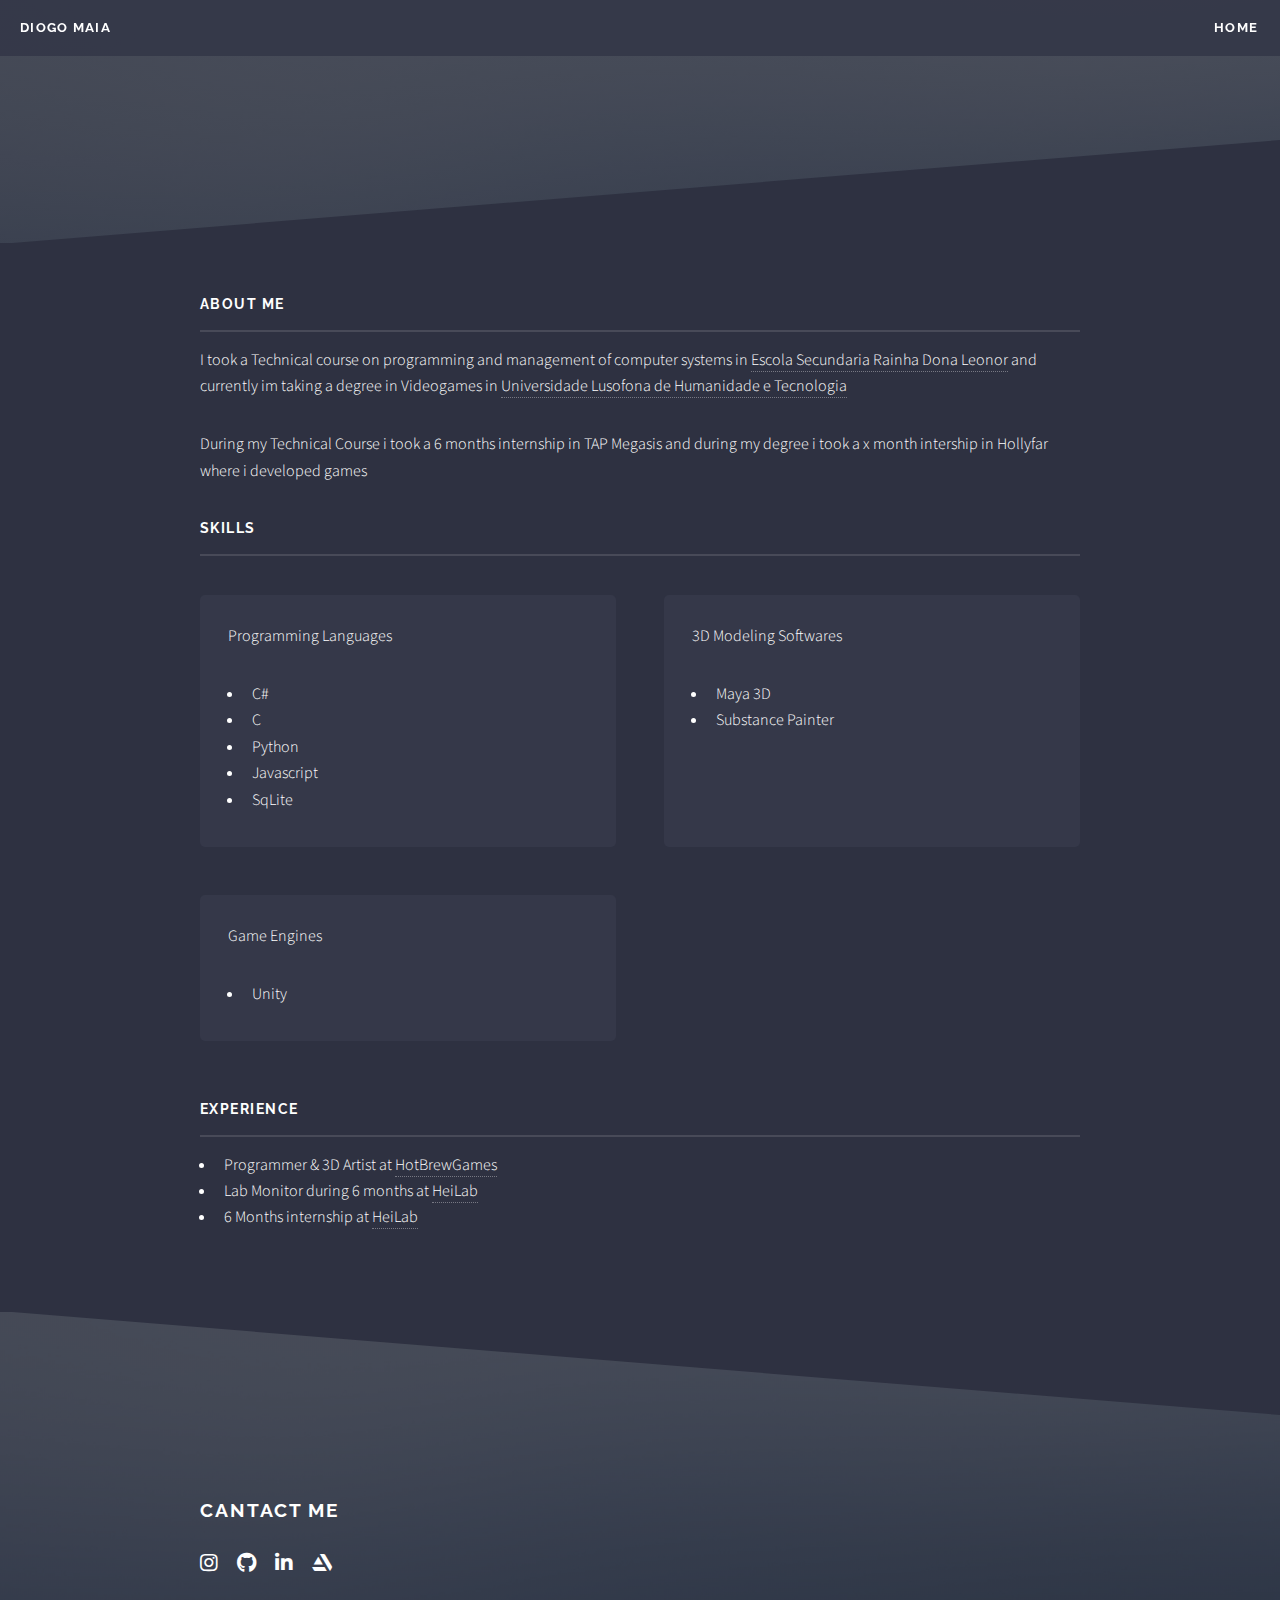
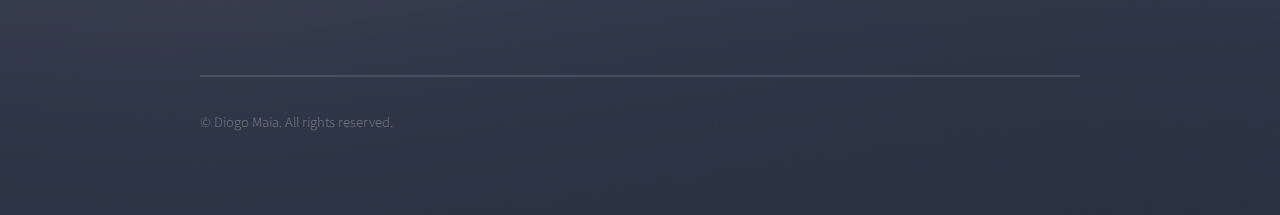
==== aboutMe.html @ 5b84e7fe "Updated" ====
<!DOCTYPE HTML>
<!--
	Solid State by HTML5 UP
	html5up.net | @ajlkn
	Free for personal and commercial use under the CCA 3.0 license (html5up.net/license)
-->
<html>
	<head>
		<title>About Me</title>
		<meta charset="utf-8" />
		<meta name="viewport" content="width=device-width, initial-scale=1, user-scalable=no" />
		<link rel="stylesheet" href="assets/css/main.css" />
		<noscript><link rel="stylesheet" href="assets/css/noscript.css" /></noscript>
	</head>
	<body class="is-preload">

		<!-- Page Wrapper -->
			<div id="page-wrapper">

				<!-- Header -->
					<header id="header">
						<h1><a href="index.html">Diogo Maia</a></h1>
						<nav>
							<a href="index.html">Home</a>
						</nav>
					</header>

				<!-- Wrapper -->
					<section id="wrapper">
						<header>
							<div class="inner">
							</div>
						</header>

						<!-- Content -->
							<div class="wrapper">
								<div class="inner">

									<h3 class="major">About Me</h3>
									<p>I took a Technical course on programming and management of computer systems in
										<a href="https://nsite.aerdl.eu/">Escola Secundaria Rainha Dona Leonor</a> and currently im taking a 
									degree in Videogames in <a href="https://www.ulusofona.pt/">Universidade Lusofona de Humanidade e Tecnologia</a></p>

									<p>During my Technical Course i took a 6 months internship in TAP Megasis and during my degree 
										i took a x month intership in Hollyfar where i developed games </p>

									<h3 class="major">Skills</h3>
									<section class="features">
										<article>
											<p>Programming Languages</p>
											<ul>
												<li>C#</li>
												<li>C</li>
												<li>Python</li>
												<li>Javascript</li>
												<li>SqLite</li>
											</ul>
										</article>
										<article>
											<p>3D Modeling Softwares</p>
											<ul>
												<li>Maya 3D</li>
												<li>Substance Painter</li>
											</ul>											
										</article>
										<article>
											<p>Game Engines</p>
											<ul>
												<li>Unity</li>
											</ul>											
										</article>
									</section>
									
									<h3 class="major">Experience</h3>
									<section class="features">
										<ul>
											<li>Programmer & 3D Artist at <a href="https://hotbrewgames.github.io/">HotBrewGames</a></li>
											<li>Lab Monitor during 6 months at <a href="http://hei-lab.ulusofona.pt//">HeiLab</a></li>
											<li>6 Months internship at <a href="https://www.itjobs.pt/empresa/megasis-s-a">HeiLab</a></li>
										</ul>
									</section>
									

								</div>
							</div>

					</section>

				<!-- Footer -->
				<section id="footer">
					<div class="inner">
						<h2>Cantact Me </h2>
						<ul class="icons">										
							<li><a href="https://www.instagram.com/idk_maia/" class="icon brands alt fa-instagram"><span class="label">Instagram</span></a></li>
							<li><a href="https://github.com/Diogo-Maia" class="icon brands alt fa-github"><span class="label">GitHub</span></a></li>
							<li><a href="https://www.linkedin.com/in/diogo-maia-63551a196/" class="icon brands alt fa-linkedin-in"><span class="label">LinkedIn</span></a></li>
							<li><a href="https://diogomaia.artstation.com/" class="icon brands alt fa-artstation"><span class="label">Artstation</span></a></li>
						</ul>
						<ul class="copyright">
							<li>&copy; Diogo Maia. All rights reserved.</li>
						</ul>
					</div>
				</section>

			</div>

		<!-- Scripts -->
			<script src="assets/js/jquery.min.js"></script>
			<script src="assets/js/jquery.scrollex.min.js"></script>
			<script src="assets/js/browser.min.js"></script>
			<script src="assets/js/breakpoints.min.js"></script>
			<script src="assets/js/util.js"></script>
			<script src="assets/js/main.js"></script>

	</body>
</html>
---- assets/css/main.css ----
@import url(fontawesome-all.min.css);
@import url("https://fonts.googleapis.com/css?family=Raleway:200,700|Source+Sans+Pro:300,600,300italic,600italic");

/*
	Solid State by HTML5 UP
	html5up.net | @ajlkn
	Free for personal and commercial use under the CCA 3.0 license (html5up.net/license)
*/

html, body, div, span, applet, object,
iframe, h1, h2, h3, h4, h5, h6, p, blockquote,
pre, a, abbr, acronym, address, big, cite,
code, del, dfn, em, img, ins, kbd, q, s, samp,
small, strike, strong, sub, sup, tt, var, b,
u, i, center, dl, dt, dd, ol, ul, li, fieldset,
form, label, legend, table, caption, tbody,
tfoot, thead, tr, th, td, article, aside,
canvas, details, embed, figure, figcaption,
footer, header, hgroup, menu, nav, output, ruby,
section, summary, time, mark, audio, video {
	margin: 0;
	padding: 0;
	border: 0;
	font-size: 100%;
	font: inherit;
	vertical-align: baseline;}

article, aside, details, figcaption, figure,
footer, header, hgroup, menu, nav, section {
	display: block;}

body {
	line-height: 1;
}

#me{
	border-radius: 50%;
	width:300px;
	height:290px;
	vertical-align: middle;
	margin-left: 70px;
	margin-top: -50px;
}

#logo{
	border-radius: 50%;
	width:300px;
	height:290px;
	vertical-align: middle;
	margin-right: 70px;
	margin-top: -50px;
}

ol, ul {
	list-style: none;
}

blockquote, q {
	quotes: none;
}

	blockquote:before, blockquote:after, q:before, q:after {
		content: '';
		content: none;
	}

table {
	border-collapse: collapse;
	border-spacing: 0;
}

body {
	-webkit-text-size-adjust: none;
}

mark {
	background-color: transparent;
	color: inherit;
}

input::-moz-focus-inner {
	border: 0;
	padding: 0;
}

input, select, textarea {
	-moz-appearance: none;
	-webkit-appearance: none;
	-ms-appearance: none;
	appearance: none;
}

/* Basic */

	@-ms-viewport {
		width: device-width;
	}

	body {
		-ms-overflow-style: scrollbar;
	}

	@media screen and (max-width: 480px) {

		html, body {
			min-width: 320px;
		}

	}

	html {
		box-sizing: border-box;
	}

	*, *:before, *:after {
		box-sizing: inherit;
	}

	body {
		background-color: #2e3141;
		background-image: linear-gradient(to top, rgba(46, 49, 65, 0.8), rgba(46, 49, 65, 0.8)), url("../../images/bg.jpg");
		background-size: auto,
 cover;
		background-attachment: fixed,
 fixed;
		background-position: center,
 center;
	}

		body.is-preload *, body.is-preload *:before, body.is-preload *:after {
			-moz-animation: none !important;
			-webkit-animation: none !important;
			-ms-animation: none !important;
			animation: none !important;
			-moz-transition: none !important;
			-webkit-transition: none !important;
			-ms-transition: none !important;
			transition: none !important;
		}

/* Type */

	body, input, select, textarea {
		color: #ffffff;
		font-family: "Source Sans Pro", Helvetica, sans-serif;
		font-size: 16.5pt;
		font-weight: 300;
		line-height: 1.65;
	}

		@media screen and (max-width: 1680px) {

			body, input, select, textarea {
				font-size: 13pt;
			}

		}

		@media screen and (max-width: 1280px) {

			body, input, select, textarea {
				font-size: 12pt;
			}

		}

		@media screen and (max-width: 980px) {

			body, input, select, textarea {
				font-size: 12pt;
			}

		}

		@media screen and (max-width: 736px) {

			body, input, select, textarea {
				font-size: 12pt;
			}

		}

		@media screen and (max-width: 480px) {

			body, input, select, textarea {
				font-size: 12pt;
			}

		}

	a {
		-moz-transition: color 0.2s ease-in-out, border-bottom-color 0.2s ease-in-out;
		-webkit-transition: color 0.2s ease-in-out, border-bottom-color 0.2s ease-in-out;
		-ms-transition: color 0.2s ease-in-out, border-bottom-color 0.2s ease-in-out;
		transition: color 0.2s ease-in-out, border-bottom-color 0.2s ease-in-out;
		border-bottom: dotted 1px rgba(255, 255, 255, 0.35);
		color: #ffffff;
		text-decoration: none;
	}

		a:hover {
			border-bottom-color: transparent;
			color: #ffffff !important;
		}

		a.special:not(.button) {
			text-decoration: none;
			border-bottom: 0;
			display: block;
			font-family: Raleway, Helvetica, sans-serif;
			font-size: 0.8em;
			font-weight: 700;
			letter-spacing: 0.1em;
			margin: 0 0 2em 0;
			text-transform: uppercase;
		}

			a.special:not(.button):before {
				-moz-osx-font-smoothing: grayscale;
				-webkit-font-smoothing: antialiased;
				display: inline-block;
				font-style: normal;
				font-variant: normal;
				text-rendering: auto;
				line-height: 1;
				text-transform: none !important;
				font-family: 'Font Awesome 5 Free';
				font-weight: 900;
			}

			a.special:not(.button):before {
				-moz-transition: background-color 0.2s ease-in-out;
				-webkit-transition: background-color 0.2s ease-in-out;
				-ms-transition: background-color 0.2s ease-in-out;
				transition: background-color 0.2s ease-in-out;
				border-radius: 100%;
				border: solid 2px rgba(255, 255, 255, 0.125);
				content: '\f105';
				display: inline-block;
				font-size: 1.25em;
				height: 2em;
				line-height: 1.75em;
				margin-right: 0.85em;
				text-align: center;
				text-indent: 0.15em;
				vertical-align: middle;
				width: 2em;
			}

			a.special:not(.button):hover:before {
				background-color: rgba(255, 255, 255, 0.025);
			}

			a.special:not(.button):active:before {
				background-color: rgba(255, 255, 255, 0.075);
			}

	strong, b {
		color: #ffffff;
		font-weight: 600;
	}

	em, i {
		font-style: italic;
	}

	p {
		margin: 0 0 2em 0;
	}

	h1, h2, h3, h4, h5, h6 {
		color: #ffffff;
		font-family: Raleway, Helvetica, sans-serif;
		font-weight: 700;
		letter-spacing: 0.1em;
		margin: 0 0 1em 0;
		text-transform: uppercase;
	}

		h1 a, h2 a, h3 a, h4 a, h5 a, h6 a {
			color: inherit;
			text-decoration: none;
			border-bottom: 0;
		}

		h1 span, h2 span, h3 span, h4 span, h5 span, h6 span {
			font-weight: 200;
		}

		h1.major, h2.major, h3.major, h4.major, h5.major, h6.major {
			padding-bottom: 1em;
			border-bottom: solid 2px rgba(255, 255, 255, 0.125);
		}

	h2 {
		font-size: 1.2em;
	}

	h3 {
		font-size: 0.9em;
	}

	h4 {
		font-size: 0.7em;
	}

	h5 {
		font-size: 0.7em;
	}

	h6 {
		font-size: 0.7em;
	}

	@media screen and (max-width: 736px) {

		h2 {
			font-size: 1em;
		}

		h3 {
			font-size: 0.8em;
		}

	}

	sub {
		font-size: 0.8em;
		position: relative;
		top: 0.5em;
	}

	sup {
		font-size: 0.8em;
		position: relative;
		top: -0.5em;
	}

	blockquote {
		border-left: solid 4px rgba(255, 255, 255, 0.125);
		font-style: italic;
		margin: 0 0 2em 0;
		padding: 0.5em 0 0.5em 2em;
	}

	code {
		background: rgba(255, 255, 255, 0.025);
		border-radius: 5px;
		border: solid 2px rgba(255, 255, 255, 0.125);
		font-family: "Courier New", monospace;
		font-size: 0.9em;
		margin: 0 0.25em;
		padding: 0.25em 0.65em;
	}

	pre {
		-webkit-overflow-scrolling: touch;
		font-family: "Courier New", monospace;
		font-size: 0.9em;
		margin: 0 0 2em 0;
	}

		pre code {
			display: block;
			line-height: 1.75em;
			padding: 1em 1.5em;
			overflow-x: auto;
		}

	hr {
		border: 0;
		border-bottom: solid 2px rgba(255, 255, 255, 0.125);
		margin: 2.5em 0;
	}

		hr.major {
			margin: 4em 0;
		}

	.align-left {
		text-align: left;
	}

	.align-center {
		text-align: center;
	}

	.align-right {
		text-align: right;
	}

/* Row */

	.row {
		display: flex;
		flex-wrap: wrap;
		box-sizing: border-box;
		align-items: stretch;
	}

		.row > * {
			box-sizing: border-box;
		}

		.row.gtr-uniform > * > :last-child {
			margin-bottom: 0;
		}

		.row.aln-left {
			justify-content: flex-start;
		}

		.row.aln-center {
			justify-content: center;
		}

		.row.aln-right {
			justify-content: flex-end;
		}

		.row.aln-top {
			align-items: flex-start;
		}

		.row.aln-middle {
			align-items: center;
		}

		.row.aln-bottom {
			align-items: flex-end;
		}

		.row > .imp {
			order: -1;
		}

		.row > .col-1 {
			width: 8.33333%;
		}

		.row > .off-1 {
			margin-left: 8.33333%;
		}

		.row > .col-2 {
			width: 16.66667%;
		}

		.row > .off-2 {
			margin-left: 16.66667%;
		}

		.row > .col-3 {
			width: 25%;
		}

		.row > .off-3 {
			margin-left: 25%;
		}

		.row > .col-4 {
			width: 33.33333%;
		}

		.row > .off-4 {
			margin-left: 33.33333%;
		}

		.row > .col-5 {
			width: 41.66667%;
		}

		.row > .off-5 {
			margin-left: 41.66667%;
		}

		.row > .col-6 {
			width: 50%;
		}

		.row > .off-6 {
			margin-left: 50%;
		}

		.row > .col-7 {
			width: 58.33333%;
		}

		.row > .off-7 {
			margin-left: 58.33333%;
		}

		.row > .col-8 {
			width: 66.66667%;
		}

		.row > .off-8 {
			margin-left: 66.66667%;
		}

		.row > .col-9 {
			width: 75%;
		}

		.row > .off-9 {
			margin-left: 75%;
		}

		.row > .col-10 {
			width: 83.33333%;
		}

		.row > .off-10 {
			margin-left: 83.33333%;
		}

		.row > .col-11 {
			width: 91.66667%;
		}

		.row > .off-11 {
			margin-left: 91.66667%;
		}

		.row > .col-12 {
			width: 100%;
		}

		.row > .off-12 {
			margin-left: 100%;
		}

		.row.gtr-0 {
			margin-top: 0;
			margin-left: 0em;
		}

			.row.gtr-0 > * {
				padding: 0 0 0 0em;
			}

			.row.gtr-0.gtr-uniform {
				margin-top: 0em;
			}

				.row.gtr-0.gtr-uniform > * {
					padding-top: 0em;
				}

		.row.gtr-25 {
			margin-top: 0;
			margin-left: -0.4375em;
		}

			.row.gtr-25 > * {
				padding: 0 0 0 0.4375em;
			}

			.row.gtr-25.gtr-uniform {
				margin-top: -0.4375em;
			}

				.row.gtr-25.gtr-uniform > * {
					padding-top: 0.4375em;
				}

		.row.gtr-50 {
			margin-top: 0;
			margin-left: -0.875em;
		}

			.row.gtr-50 > * {
				padding: 0 0 0 0.875em;
			}

			.row.gtr-50.gtr-uniform {
				margin-top: -0.875em;
			}

				.row.gtr-50.gtr-uniform > * {
					padding-top: 0.875em;
				}

		.row {
			margin-top: 0;
			margin-left: -1.75em;
		}

			.row > * {
				padding: 0 0 0 1.75em;
			}

			.row.gtr-uniform {
				margin-top: -1.75em;
			}

				.row.gtr-uniform > * {
					padding-top: 1.75em;
				}

		.row.gtr-150 {
			margin-top: 0;
			margin-left: -2.625em;
		}

			.row.gtr-150 > * {
				padding: 0 0 0 2.625em;
			}

			.row.gtr-150.gtr-uniform {
				margin-top: -2.625em;
			}

				.row.gtr-150.gtr-uniform > * {
					padding-top: 2.625em;
				}

		.row.gtr-200 {
			margin-top: 0;
			margin-left: -3.5em;
		}

			.row.gtr-200 > * {
				padding: 0 0 0 3.5em;
			}

			.row.gtr-200.gtr-uniform {
				margin-top: -3.5em;
			}

				.row.gtr-200.gtr-uniform > * {
					padding-top: 3.5em;
				}

		@media screen and (max-width: 1680px) {

			.row {
				display: flex;
				flex-wrap: wrap;
				box-sizing: border-box;
				align-items: stretch;
			}

				.row > * {
					box-sizing: border-box;
				}

				.row.gtr-uniform > * > :last-child {
					margin-bottom: 0;
				}

				.row.aln-left {
					justify-content: flex-start;
				}

				.row.aln-center {
					justify-content: center;
				}

				.row.aln-right {
					justify-content: flex-end;
				}

				.row.aln-top {
					align-items: flex-start;
				}

				.row.aln-middle {
					align-items: center;
				}

				.row.aln-bottom {
					align-items: flex-end;
				}

				.row > .imp-xlarge {
					order: -1;
				}

				.row > .col-1-xlarge {
					width: 8.33333%;
				}

				.row > .off-1-xlarge {
					margin-left: 8.33333%;
				}

				.row > .col-2-xlarge {
					width: 16.66667%;
				}

				.row > .off-2-xlarge {
					margin-left: 16.66667%;
				}

				.row > .col-3-xlarge {
					width: 25%;
				}

				.row > .off-3-xlarge {
					margin-left: 25%;
				}

				.row > .col-4-xlarge {
					width: 33.33333%;
				}

				.row > .off-4-xlarge {
					margin-left: 33.33333%;
				}

				.row > .col-5-xlarge {
					width: 41.66667%;
				}

				.row > .off-5-xlarge {
					margin-left: 41.66667%;
				}

				.row > .col-6-xlarge {
					width: 50%;
				}

				.row > .off-6-xlarge {
					margin-left: 50%;
				}

				.row > .col-7-xlarge {
					width: 58.33333%;
				}

				.row > .off-7-xlarge {
					margin-left: 58.33333%;
				}

				.row > .col-8-xlarge {
					width: 66.66667%;
				}

				.row > .off-8-xlarge {
					margin-left: 66.66667%;
				}

				.row > .col-9-xlarge {
					width: 75%;
				}

				.row > .off-9-xlarge {
					margin-left: 75%;
				}

				.row > .col-10-xlarge {
					width: 83.33333%;
				}

				.row > .off-10-xlarge {
					margin-left: 83.33333%;
				}

				.row > .col-11-xlarge {
					width: 91.66667%;
				}

				.row > .off-11-xlarge {
					margin-left: 91.66667%;
				}

				.row > .col-12-xlarge {
					width: 100%;
				}

				.row > .off-12-xlarge {
					margin-left: 100%;
				}

				.row.gtr-0 {
					margin-top: 0;
					margin-left: 0em;
				}

					.row.gtr-0 > * {
						padding: 0 0 0 0em;
					}

					.row.gtr-0.gtr-uniform {
						margin-top: 0em;
					}

						.row.gtr-0.gtr-uniform > * {
							padding-top: 0em;
						}

				.row.gtr-25 {
					margin-top: 0;
					margin-left: -0.4375em;
				}

					.row.gtr-25 > * {
						padding: 0 0 0 0.4375em;
					}

					.row.gtr-25.gtr-uniform {
						margin-top: -0.4375em;
					}

						.row.gtr-25.gtr-uniform > * {
							padding-top: 0.4375em;
						}

				.row.gtr-50 {
					margin-top: 0;
					margin-left: -0.875em;
				}

					.row.gtr-50 > * {
						padding: 0 0 0 0.875em;
					}

					.row.gtr-50.gtr-uniform {
						margin-top: -0.875em;
					}

						.row.gtr-50.gtr-uniform > * {
							padding-top: 0.875em;
						}

				.row {
					margin-top: 0;
					margin-left: -1.75em;
				}

					.row > * {
						padding: 0 0 0 1.75em;
					}

					.row.gtr-uniform {
						margin-top: -1.75em;
					}

						.row.gtr-uniform > * {
							padding-top: 1.75em;
						}

				.row.gtr-150 {
					margin-top: 0;
					margin-left: -2.625em;
				}

					.row.gtr-150 > * {
						padding: 0 0 0 2.625em;
					}

					.row.gtr-150.gtr-uniform {
						margin-top: -2.625em;
					}

						.row.gtr-150.gtr-uniform > * {
							padding-top: 2.625em;
						}

				.row.gtr-200 {
					margin-top: 0;
					margin-left: -3.5em;
				}

					.row.gtr-200 > * {
						padding: 0 0 0 3.5em;
					}

					.row.gtr-200.gtr-uniform {
						margin-top: -3.5em;
					}

						.row.gtr-200.gtr-uniform > * {
							padding-top: 3.5em;
						}

		}

		@media screen and (max-width: 1280px) {

			.row {
				display: flex;
				flex-wrap: wrap;
				box-sizing: border-box;
				align-items: stretch;
			}

				.row > * {
					box-sizing: border-box;
				}

				.row.gtr-uniform > * > :last-child {
					margin-bottom: 0;
				}

				.row.aln-left {
					justify-content: flex-start;
				}

				.row.aln-center {
					justify-content: center;
				}

				.row.aln-right {
					justify-content: flex-end;
				}

				.row.aln-top {
					align-items: flex-start;
				}

				.row.aln-middle {
					align-items: center;
				}

				.row.aln-bottom {
					align-items: flex-end;
				}

				.row > .imp-large {
					order: -1;
				}

				.row > .col-1-large {
					width: 8.33333%;
				}

				.row > .off-1-large {
					margin-left: 8.33333%;
				}

				.row > .col-2-large {
					width: 16.66667%;
				}

				.row > .off-2-large {
					margin-left: 16.66667%;
				}

				.row > .col-3-large {
					width: 25%;
				}

				.row > .off-3-large {
					margin-left: 25%;
				}

				.row > .col-4-large {
					width: 33.33333%;
				}

				.row > .off-4-large {
					margin-left: 33.33333%;
				}

				.row > .col-5-large {
					width: 41.66667%;
				}

				.row > .off-5-large {
					margin-left: 41.66667%;
				}

				.row > .col-6-large {
					width: 50%;
				}

				.row > .off-6-large {
					margin-left: 50%;
				}

				.row > .col-7-large {
					width: 58.33333%;
				}

				.row > .off-7-large {
					margin-left: 58.33333%;
				}

				.row > .col-8-large {
					width: 66.66667%;
				}

				.row > .off-8-large {
					margin-left: 66.66667%;
				}

				.row > .col-9-large {
					width: 75%;
				}

				.row > .off-9-large {
					margin-left: 75%;
				}

				.row > .col-10-large {
					width: 83.33333%;
				}

				.row > .off-10-large {
					margin-left: 83.33333%;
				}

				.row > .col-11-large {
					width: 91.66667%;
				}

				.row > .off-11-large {
					margin-left: 91.66667%;
				}

				.row > .col-12-large {
					width: 100%;
				}

				.row > .off-12-large {
					margin-left: 100%;
				}

				.row.gtr-0 {
					margin-top: 0;
					margin-left: 0em;
				}

					.row.gtr-0 > * {
						padding: 0 0 0 0em;
					}

					.row.gtr-0.gtr-uniform {
						margin-top: 0em;
					}

						.row.gtr-0.gtr-uniform > * {
							padding-top: 0em;
						}

				.row.gtr-25 {
					margin-top: 0;
					margin-left: -0.4375em;
				}

					.row.gtr-25 > * {
						padding: 0 0 0 0.4375em;
					}

					.row.gtr-25.gtr-uniform {
						margin-top: -0.4375em;
					}

						.row.gtr-25.gtr-uniform > * {
							padding-top: 0.4375em;
						}

				.row.gtr-50 {
					margin-top: 0;
					margin-left: -0.875em;
				}

					.row.gtr-50 > * {
						padding: 0 0 0 0.875em;
					}

					.row.gtr-50.gtr-uniform {
						margin-top: -0.875em;
					}

						.row.gtr-50.gtr-uniform > * {
							padding-top: 0.875em;
						}

				.row {
					margin-top: 0;
					margin-left: -1.75em;
				}

					.row > * {
						padding: 0 0 0 1.75em;
					}

					.row.gtr-uniform {
						margin-top: -1.75em;
					}

						.row.gtr-uniform > * {
							padding-top: 1.75em;
						}

				.row.gtr-150 {
					margin-top: 0;
					margin-left: -2.625em;
				}

					.row.gtr-150 > * {
						padding: 0 0 0 2.625em;
					}

					.row.gtr-150.gtr-uniform {
						margin-top: -2.625em;
					}

						.row.gtr-150.gtr-uniform > * {
							padding-top: 2.625em;
						}

				.row.gtr-200 {
					margin-top: 0;
					margin-left: -3.5em;
				}

					.row.gtr-200 > * {
						padding: 0 0 0 3.5em;
					}

					.row.gtr-200.gtr-uniform {
						margin-top: -3.5em;
					}

						.row.gtr-200.gtr-uniform > * {
							padding-top: 3.5em;
						}

		}

		@media screen and (max-width: 980px) {

			.row {
				display: flex;
				flex-wrap: wrap;
				box-sizing: border-box;
				align-items: stretch;
			}

				.row > * {
					box-sizing: border-box;
				}

				.row.gtr-uniform > * > :last-child {
					margin-bottom: 0;
				}

				.row.aln-left {
					justify-content: flex-start;
				}

				.row.aln-center {
					justify-content: center;
				}

				.row.aln-right {
					justify-content: flex-end;
				}

				.row.aln-top {
					align-items: flex-start;
				}

				.row.aln-middle {
					align-items: center;
				}

				.row.aln-bottom {
					align-items: flex-end;
				}

				.row > .imp-medium {
					order: -1;
				}

				.row > .col-1-medium {
					width: 8.33333%;
				}

				.row > .off-1-medium {
					margin-left: 8.33333%;
				}

				.row > .col-2-medium {
					width: 16.66667%;
				}

				.row > .off-2-medium {
					margin-left: 16.66667%;
				}

				.row > .col-3-medium {
					width: 25%;
				}

				.row > .off-3-medium {
					margin-left: 25%;
				}

				.row > .col-4-medium {
					width: 33.33333%;
				}

				.row > .off-4-medium {
					margin-left: 33.33333%;
				}

				.row > .col-5-medium {
					width: 41.66667%;
				}

				.row > .off-5-medium {
					margin-left: 41.66667%;
				}

				.row > .col-6-medium {
					width: 50%;
				}

				.row > .off-6-medium {
					margin-left: 50%;
				}

				.row > .col-7-medium {
					width: 58.33333%;
				}

				.row > .off-7-medium {
					margin-left: 58.33333%;
				}

				.row > .col-8-medium {
					width: 66.66667%;
				}

				.row > .off-8-medium {
					margin-left: 66.66667%;
				}

				.row > .col-9-medium {
					width: 75%;
				}

				.row > .off-9-medium {
					margin-left: 75%;
				}

				.row > .col-10-medium {
					width: 83.33333%;
				}

				.row > .off-10-medium {
					margin-left: 83.33333%;
				}

				.row > .col-11-medium {
					width: 91.66667%;
				}

				.row > .off-11-medium {
					margin-left: 91.66667%;
				}

				.row > .col-12-medium {
					width: 100%;
				}

				.row > .off-12-medium {
					margin-left: 100%;
				}

				.row.gtr-0 {
					margin-top: 0;
					margin-left: 0em;
				}

					.row.gtr-0 > * {
						padding: 0 0 0 0em;
					}

					.row.gtr-0.gtr-uniform {
						margin-top: 0em;
					}

						.row.gtr-0.gtr-uniform > * {
							padding-top: 0em;
						}

				.row.gtr-25 {
					margin-top: 0;
					margin-left: -0.4375em;
				}

					.row.gtr-25 > * {
						padding: 0 0 0 0.4375em;
					}

					.row.gtr-25.gtr-uniform {
						margin-top: -0.4375em;
					}

						.row.gtr-25.gtr-uniform > * {
							padding-top: 0.4375em;
						}

				.row.gtr-50 {
					margin-top: 0;
					margin-left: -0.875em;
				}

					.row.gtr-50 > * {
						padding: 0 0 0 0.875em;
					}

					.row.gtr-50.gtr-uniform {
						margin-top: -0.875em;
					}

						.row.gtr-50.gtr-uniform > * {
							padding-top: 0.875em;
						}

				.row {
					margin-top: 0;
					margin-left: -1.75em;
				}

					.row > * {
						padding: 0 0 0 1.75em;
					}

					.row.gtr-uniform {
						margin-top: -1.75em;
					}

						.row.gtr-uniform > * {
							padding-top: 1.75em;
						}

				.row.gtr-150 {
					margin-top: 0;
					margin-left: -2.625em;
				}

					.row.gtr-150 > * {
						padding: 0 0 0 2.625em;
					}

					.row.gtr-150.gtr-uniform {
						margin-top: -2.625em;
					}

						.row.gtr-150.gtr-uniform > * {
							padding-top: 2.625em;
						}

				.row.gtr-200 {
					margin-top: 0;
					margin-left: -3.5em;
				}

					.row.gtr-200 > * {
						padding: 0 0 0 3.5em;
					}

					.row.gtr-200.gtr-uniform {
						margin-top: -3.5em;
					}

						.row.gtr-200.gtr-uniform > * {
							padding-top: 3.5em;
						}

		}

		@media screen and (max-width: 736px) {

			.row {
				display: flex;
				flex-wrap: wrap;
				box-sizing: border-box;
				align-items: stretch;
			}

				.row > * {
					box-sizing: border-box;
				}

				.row.gtr-uniform > * > :last-child {
					margin-bottom: 0;
				}

				.row.aln-left {
					justify-content: flex-start;
				}

				.row.aln-center {
					justify-content: center;
				}

				.row.aln-right {
					justify-content: flex-end;
				}

				.row.aln-top {
					align-items: flex-start;
				}

				.row.aln-middle {
					align-items: center;
				}

				.row.aln-bottom {
					align-items: flex-end;
				}

				.row > .imp-small {
					order: -1;
				}

				.row > .col-1-small {
					width: 8.33333%;
				}

				.row > .off-1-small {
					margin-left: 8.33333%;
				}

				.row > .col-2-small {
					width: 16.66667%;
				}

				.row > .off-2-small {
					margin-left: 16.66667%;
				}

				.row > .col-3-small {
					width: 25%;
				}

				.row > .off-3-small {
					margin-left: 25%;
				}

				.row > .col-4-small {
					width: 33.33333%;
				}

				.row > .off-4-small {
					margin-left: 33.33333%;
				}

				.row > .col-5-small {
					width: 41.66667%;
				}

				.row > .off-5-small {
					margin-left: 41.66667%;
				}

				.row > .col-6-small {
					width: 50%;
				}

				.row > .off-6-small {
					margin-left: 50%;
				}

				.row > .col-7-small {
					width: 58.33333%;
				}

				.row > .off-7-small {
					margin-left: 58.33333%;
				}

				.row > .col-8-small {
					width: 66.66667%;
				}

				.row > .off-8-small {
					margin-left: 66.66667%;
				}

				.row > .col-9-small {
					width: 75%;
				}

				.row > .off-9-small {
					margin-left: 75%;
				}

				.row > .col-10-small {
					width: 83.33333%;
				}

				.row > .off-10-small {
					margin-left: 83.33333%;
				}

				.row > .col-11-small {
					width: 91.66667%;
				}

				.row > .off-11-small {
					margin-left: 91.66667%;
				}

				.row > .col-12-small {
					width: 100%;
				}

				.row > .off-12-small {
					margin-left: 100%;
				}

				.row.gtr-0 {
					margin-top: 0;
					margin-left: 0em;
				}

					.row.gtr-0 > * {
						padding: 0 0 0 0em;
					}

					.row.gtr-0.gtr-uniform {
						margin-top: 0em;
					}

						.row.gtr-0.gtr-uniform > * {
							padding-top: 0em;
						}

				.row.gtr-25 {
					margin-top: 0;
					margin-left: -0.3125em;
				}

					.row.gtr-25 > * {
						padding: 0 0 0 0.3125em;
					}

					.row.gtr-25.gtr-uniform {
						margin-top: -0.3125em;
					}

						.row.gtr-25.gtr-uniform > * {
							padding-top: 0.3125em;
						}

				.row.gtr-50 {
					margin-top: 0;
					margin-left: -0.625em;
				}

					.row.gtr-50 > * {
						padding: 0 0 0 0.625em;
					}

					.row.gtr-50.gtr-uniform {
						margin-top: -0.625em;
					}

						.row.gtr-50.gtr-uniform > * {
							padding-top: 0.625em;
						}

				.row {
					margin-top: 0;
					margin-left: -1.25em;
				}

					.row > * {
						padding: 0 0 0 1.25em;
					}

					.row.gtr-uniform {
						margin-top: -1.25em;
					}

						.row.gtr-uniform > * {
							padding-top: 1.25em;
						}

				.row.gtr-150 {
					margin-top: 0;
					margin-left: -1.875em;
				}

					.row.gtr-150 > * {
						padding: 0 0 0 1.875em;
					}

					.row.gtr-150.gtr-uniform {
						margin-top: -1.875em;
					}

						.row.gtr-150.gtr-uniform > * {
							padding-top: 1.875em;
						}

				.row.gtr-200 {
					margin-top: 0;
					margin-left: -2.5em;
				}

					.row.gtr-200 > * {
						padding: 0 0 0 2.5em;
					}

					.row.gtr-200.gtr-uniform {
						margin-top: -2.5em;
					}

						.row.gtr-200.gtr-uniform > * {
							padding-top: 2.5em;
						}

		}

		@media screen and (max-width: 480px) {

			.row {
				display: flex;
				flex-wrap: wrap;
				box-sizing: border-box;
				align-items: stretch;
			}

				.row > * {
					box-sizing: border-box;
				}

				.row.gtr-uniform > * > :last-child {
					margin-bottom: 0;
				}

				.row.aln-left {
					justify-content: flex-start;
				}

				.row.aln-center {
					justify-content: center;
				}

				.row.aln-right {
					justify-content: flex-end;
				}

				.row.aln-top {
					align-items: flex-start;
				}

				.row.aln-middle {
					align-items: center;
				}

				.row.aln-bottom {
					align-items: flex-end;
				}

				.row > .imp-xsmall {
					order: -1;
				}

				.row > .col-1-xsmall {
					width: 8.33333%;
				}

				.row > .off-1-xsmall {
					margin-left: 8.33333%;
				}

				.row > .col-2-xsmall {
					width: 16.66667%;
				}

				.row > .off-2-xsmall {
					margin-left: 16.66667%;
				}

				.row > .col-3-xsmall {
					width: 25%;
				}

				.row > .off-3-xsmall {
					margin-left: 25%;
				}

				.row > .col-4-xsmall {
					width: 33.33333%;
				}

				.row > .off-4-xsmall {
					margin-left: 33.33333%;
				}

				.row > .col-5-xsmall {
					width: 41.66667%;
				}

				.row > .off-5-xsmall {
					margin-left: 41.66667%;
				}

				.row > .col-6-xsmall {
					width: 50%;
				}

				.row > .off-6-xsmall {
					margin-left: 50%;
				}

				.row > .col-7-xsmall {
					width: 58.33333%;
				}

				.row > .off-7-xsmall {
					margin-left: 58.33333%;
				}

				.row > .col-8-xsmall {
					width: 66.66667%;
				}

				.row > .off-8-xsmall {
					margin-left: 66.66667%;
				}

				.row > .col-9-xsmall {
					width: 75%;
				}

				.row > .off-9-xsmall {
					margin-left: 75%;
				}

				.row > .col-10-xsmall {
					width: 83.33333%;
				}

				.row > .off-10-xsmall {
					margin-left: 83.33333%;
				}

				.row > .col-11-xsmall {
					width: 91.66667%;
				}

				.row > .off-11-xsmall {
					margin-left: 91.66667%;
				}

				.row > .col-12-xsmall {
					width: 100%;
				}

				.row > .off-12-xsmall {
					margin-left: 100%;
				}

				.row.gtr-0 {
					margin-top: 0;
					margin-left: 0em;
				}

					.row.gtr-0 > * {
						padding: 0 0 0 0em;
					}

					.row.gtr-0.gtr-uniform {
						margin-top: 0em;
					}

						.row.gtr-0.gtr-uniform > * {
							padding-top: 0em;
						}

				.row.gtr-25 {
					margin-top: 0;
					margin-left: -0.3125em;
				}

					.row.gtr-25 > * {
						padding: 0 0 0 0.3125em;
					}

					.row.gtr-25.gtr-uniform {
						margin-top: -0.3125em;
					}

						.row.gtr-25.gtr-uniform > * {
							padding-top: 0.3125em;
						}

				.row.gtr-50 {
					margin-top: 0;
					margin-left: -0.625em;
				}

					.row.gtr-50 > * {
						padding: 0 0 0 0.625em;
					}

					.row.gtr-50.gtr-uniform {
						margin-top: -0.625em;
					}

						.row.gtr-50.gtr-uniform > * {
							padding-top: 0.625em;
						}

				.row {
					margin-top: 0;
					margin-left: -1.25em;
				}

					.row > * {
						padding: 0 0 0 1.25em;
					}

					.row.gtr-uniform {
						margin-top: -1.25em;
					}

						.row.gtr-uniform > * {
							padding-top: 1.25em;
						}

				.row.gtr-150 {
					margin-top: 0;
					margin-left: -1.875em;
				}

					.row.gtr-150 > * {
						padding: 0 0 0 1.875em;
					}

					.row.gtr-150.gtr-uniform {
						margin-top: -1.875em;
					}

						.row.gtr-150.gtr-uniform > * {
							padding-top: 1.875em;
						}

				.row.gtr-200 {
					margin-top: 0;
					margin-left: -2.5em;
				}

					.row.gtr-200 > * {
						padding: 0 0 0 2.5em;
					}

					.row.gtr-200.gtr-uniform {
						margin-top: -2.5em;
					}

						.row.gtr-200.gtr-uniform > * {
							padding-top: 2.5em;
						}

		}

		@media screen and (max-width: 360px) {

			.row {
				display: flex;
				flex-wrap: wrap;
				box-sizing: border-box;
				align-items: stretch;
			}

				.row > * {
					box-sizing: border-box;
				}

				.row.gtr-uniform > * > :last-child {
					margin-bottom: 0;
				}

				.row.aln-left {
					justify-content: flex-start;
				}

				.row.aln-center {
					justify-content: center;
				}

				.row.aln-right {
					justify-content: flex-end;
				}

				.row.aln-top {
					align-items: flex-start;
				}

				.row.aln-middle {
					align-items: center;
				}

				.row.aln-bottom {
					align-items: flex-end;
				}

				.row > .imp-xxsmall {
					order: -1;
				}

				.row > .col-1-xxsmall {
					width: 8.33333%;
				}

				.row > .off-1-xxsmall {
					margin-left: 8.33333%;
				}

				.row > .col-2-xxsmall {
					width: 16.66667%;
				}

				.row > .off-2-xxsmall {
					margin-left: 16.66667%;
				}

				.row > .col-3-xxsmall {
					width: 25%;
				}

				.row > .off-3-xxsmall {
					margin-left: 25%;
				}

				.row > .col-4-xxsmall {
					width: 33.33333%;
				}

				.row > .off-4-xxsmall {
					margin-left: 33.33333%;
				}

				.row > .col-5-xxsmall {
					width: 41.66667%;
				}

				.row > .off-5-xxsmall {
					margin-left: 41.66667%;
				}

				.row > .col-6-xxsmall {
					width: 50%;
				}

				.row > .off-6-xxsmall {
					margin-left: 50%;
				}

				.row > .col-7-xxsmall {
					width: 58.33333%;
				}

				.row > .off-7-xxsmall {
					margin-left: 58.33333%;
				}

				.row > .col-8-xxsmall {
					width: 66.66667%;
				}

				.row > .off-8-xxsmall {
					margin-left: 66.66667%;
				}

				.row > .col-9-xxsmall {
					width: 75%;
				}

				.row > .off-9-xxsmall {
					margin-left: 75%;
				}

				.row > .col-10-xxsmall {
					width: 83.33333%;
				}

				.row > .off-10-xxsmall {
					margin-left: 83.33333%;
				}

				.row > .col-11-xxsmall {
					width: 91.66667%;
				}

				.row > .off-11-xxsmall {
					margin-left: 91.66667%;
				}

				.row > .col-12-xxsmall {
					width: 100%;
				}

				.row > .off-12-xxsmall {
					margin-left: 100%;
				}

				.row.gtr-0 {
					margin-top: 0;
					margin-left: 0em;
				}

					.row.gtr-0 > * {
						padding: 0 0 0 0em;
					}

					.row.gtr-0.gtr-uniform {
						margin-top: 0em;
					}

						.row.gtr-0.gtr-uniform > * {
							padding-top: 0em;
						}

				.row.gtr-25 {
					margin-top: 0;
					margin-left: -0.3125em;
				}

					.row.gtr-25 > * {
						padding: 0 0 0 0.3125em;
					}

					.row.gtr-25.gtr-uniform {
						margin-top: -0.3125em;
					}

						.row.gtr-25.gtr-uniform > * {
							padding-top: 0.3125em;
						}

				.row.gtr-50 {
					margin-top: 0;
					margin-left: -0.625em;
				}

					.row.gtr-50 > * {
						padding: 0 0 0 0.625em;
					}

					.row.gtr-50.gtr-uniform {
						margin-top: -0.625em;
					}

						.row.gtr-50.gtr-uniform > * {
							padding-top: 0.625em;
						}

				.row {
					margin-top: 0;
					margin-left: -1.25em;
				}

					.row > * {
						padding: 0 0 0 1.25em;
					}

					.row.gtr-uniform {
						margin-top: -1.25em;
					}

						.row.gtr-uniform > * {
							padding-top: 1.25em;
						}

				.row.gtr-150 {
					margin-top: 0;
					margin-left: -1.875em;
				}

					.row.gtr-150 > * {
						padding: 0 0 0 1.875em;
					}

					.row.gtr-150.gtr-uniform {
						margin-top: -1.875em;
					}

						.row.gtr-150.gtr-uniform > * {
							padding-top: 1.875em;
						}

				.row.gtr-200 {
					margin-top: 0;
					margin-left: -2.5em;
				}

					.row.gtr-200 > * {
						padding: 0 0 0 2.5em;
					}

					.row.gtr-200.gtr-uniform {
						margin-top: -2.5em;
					}

						.row.gtr-200.gtr-uniform > * {
							padding-top: 2.5em;
						}

		}

/* Section/Article */

	section.special, article.special {
		text-align: center;
	}

/* Form */

	form {
		margin: 0 0 2em 0;
	}

		form > :last-child {
			margin-bottom: 0;
		}

		form > .fields {
			display: -moz-flex;
			display: -webkit-flex;
			display: -ms-flex;
			display: flex;
			-moz-flex-wrap: wrap;
			-webkit-flex-wrap: wrap;
			-ms-flex-wrap: wrap;
			flex-wrap: wrap;
			width: calc(100% + 3em);
			margin: -1.5em 0 2em -1.5em;
		}

			form > .fields > .field {
				-moz-flex-grow: 0;
				-webkit-flex-grow: 0;
				-ms-flex-grow: 0;
				flex-grow: 0;
				-moz-flex-shrink: 0;
				-webkit-flex-shrink: 0;
				-ms-flex-shrink: 0;
				flex-shrink: 0;
				padding: 1.5em 0 0 1.5em;
				width: calc(100% - 1.5em);
			}

				form > .fields > .field.half {
					width: calc(50% - 0.75em);
				}

				form > .fields > .field.third {
					width: calc(100%/3 - 0.5em);
				}

				form > .fields > .field.quarter {
					width: calc(25% - 0.375em);
				}

		@media screen and (max-width: 480px) {

			form > .fields {
				width: calc(100% + 3em);
				margin: -1.5em 0 2em -1.5em;
			}

				form > .fields > .field {
					padding: 1.5em 0 0 1.5em;
					width: calc(100% - 1.5em);
				}

					form > .fields > .field.half {
						width: calc(100% - 1.5em);
					}

					form > .fields > .field.third {
						width: calc(100% - 1.5em);
					}

					form > .fields > .field.quarter {
						width: calc(100% - 1.5em);
					}

		}

	label {
		color: #ffffff;
		display: block;
		font-family: Raleway, Helvetica, sans-serif;
		font-size: 0.8em;
		font-weight: 700;
		letter-spacing: 0.1em;
		margin: 0 0 0.7em 0;
		text-transform: uppercase;
	}

	input[type="text"],
	input[type="password"],
	input[type="email"],
	input[type="tel"],
	select,
	textarea {
		-moz-appearance: none;
		-webkit-appearance: none;
		-ms-appearance: none;
		appearance: none;
		background: rgba(255, 255, 255, 0.025);
		border-radius: 5px;
		border: none;
		border: solid 2px rgba(255, 255, 255, 0.125);
		color: inherit;
		display: block;
		outline: 0;
		padding: 0 1em;
		text-decoration: none;
		width: 100%;
	}

		input[type="text"]:invalid,
		input[type="password"]:invalid,
		input[type="email"]:invalid,
		input[type="tel"]:invalid,
		select:invalid,
		textarea:invalid {
			box-shadow: none;
		}

		input[type="text"]:focus,
		input[type="password"]:focus,
		input[type="email"]:focus,
		input[type="tel"]:focus,
		select:focus,
		textarea:focus {
			border-color: #5b6ba6;
		}

	select {
		background-image: url("data:image/svg+xml;charset=utf8,%3Csvg xmlns='http://www.w3.org/2000/svg' width='40' height='40' preserveAspectRatio='none' viewBox='0 0 40 40'%3E%3Cpath d='M9.4,12.3l10.4,10.4l10.4-10.4c0.2-0.2,0.5-0.4,0.9-0.4c0.3,0,0.6,0.1,0.9,0.4l3.3,3.3c0.2,0.2,0.4,0.5,0.4,0.9 c0,0.4-0.1,0.6-0.4,0.9L20.7,31.9c-0.2,0.2-0.5,0.4-0.9,0.4c-0.3,0-0.6-0.1-0.9-0.4L4.3,17.3c-0.2-0.2-0.4-0.5-0.4-0.9 c0-0.4,0.1-0.6,0.4-0.9l3.3-3.3c0.2-0.2,0.5-0.4,0.9-0.4S9.1,12.1,9.4,12.3z' fill='rgba(255, 255, 255, 0.125)' /%3E%3C/svg%3E");
		background-size: 1.25rem;
		background-repeat: no-repeat;
		background-position: calc(100% - 1rem) center;
		height: 2.75em;
		padding-right: 2.75em;
		text-overflow: ellipsis;
	}

		select option {
			color: #ffffff;
			background: #2e3141;
		}

		select:focus::-ms-value {
			background-color: transparent;
		}

		select::-ms-expand {
			display: none;
		}

	input[type="text"],
	input[type="password"],
	input[type="email"],
	select {
		height: 2.75em;
	}

	textarea {
		padding: 0.75em 1em;
	}

	input[type="checkbox"],
	input[type="radio"] {
		-moz-appearance: none;
		-webkit-appearance: none;
		-ms-appearance: none;
		appearance: none;
		display: block;
		float: left;
		margin-right: -2em;
		opacity: 0;
		width: 1em;
		z-index: -1;
	}

		input[type="checkbox"] + label,
		input[type="radio"] + label {
			text-decoration: none;
			color: #ffffff;
			cursor: pointer;
			display: inline-block;
			font-size: 1em;
			font-family: "Source Sans Pro", Helvetica, sans-serif;
			text-transform: none;
			letter-spacing: 0;
			font-weight: 300;
			padding-left: 2.4em;
			padding-right: 0.75em;
			position: relative;
		}

			input[type="checkbox"] + label:before,
			input[type="radio"] + label:before {
				-moz-osx-font-smoothing: grayscale;
				-webkit-font-smoothing: antialiased;
				display: inline-block;
				font-style: normal;
				font-variant: normal;
				text-rendering: auto;
				line-height: 1;
				text-transform: none !important;
				font-family: 'Font Awesome 5 Free';
				font-weight: 900;
			}

			input[type="checkbox"] + label:before,
			input[type="radio"] + label:before {
				background: rgba(255, 255, 255, 0.025);
				border-radius: 5px;
				border: solid 2px rgba(255, 255, 255, 0.125);
				content: '';
				display: inline-block;
				font-size: 0.8em;
				height: 2.0625em;
				left: 0;
				line-height: 2.0625em;
				position: absolute;
				text-align: center;
				top: 0;
				width: 2.0625em;
			}

		input[type="checkbox"]:checked + label:before,
		input[type="radio"]:checked + label:before {
			background: #ffffff;
			border-color: #ffffff;
			content: '\f00c';
			color: #2e3141;
		}

		input[type="checkbox"]:focus + label:before,
		input[type="radio"]:focus + label:before {
			border-color: #4c5c96;
		}

	input[type="checkbox"] + label:before {
		border-radius: 5px;
	}

	input[type="radio"] + label:before {
		border-radius: 100%;
	}

	::-webkit-input-placeholder {
		color: rgba(255, 255, 255, 0.35) !important;
		opacity: 1.0;
	}

	:-moz-placeholder {
		color: rgba(255, 255, 255, 0.35) !important;
		opacity: 1.0;
	}

	::-moz-placeholder {
		color: rgba(255, 255, 255, 0.35) !important;
		opacity: 1.0;
	}

	:-ms-input-placeholder {
		color: rgba(255, 255, 255, 0.35) !important;
		opacity: 1.0;
	}

/* Box */

	.box {
		border-radius: 5px;
		border: solid 2px rgba(255, 255, 255, 0.125);
		margin-bottom: 2em;
		padding: 1.5em;
	}

		.box > :last-child,
		.box > :last-child > :last-child,
		.box > :last-child > :last-child > :last-child {
			margin-bottom: 0;
		}

		.box.alt {
			border: 0;
			border-radius: 0;
			padding: 0;
		}

/* Icon */

	.icon {
		text-decoration: none;
		border-bottom: none;
		position: relative;
	}

		.icon:before {
			-moz-osx-font-smoothing: grayscale;
			-webkit-font-smoothing: antialiased;
			display: inline-block;
			font-style: normal;
			font-variant: normal;
			text-rendering: auto;
			line-height: 1;
			text-transform: none !important;
			font-family: 'Font Awesome 5 Free';
			font-weight: 400;
		}

		.icon > .label {
			display: none;
		}

		.icon:before {
			line-height: inherit;
		}

		.icon.solid:before {
			font-weight: 900;
		}

		.icon.brands:before {
			font-family: 'Font Awesome 5 Brands';
		}

/* Image */

	.image {
		border-radius: 5px;
		border: 0;
		display: inline-block;
		position: relative;
	}

		.image img {
			border-radius: 5px;
			display: block;
		}

		.image.left, .image.right {
			max-width: 40%;
		}

			.image.left img, .image.right img {
				width: 100%;
			}

		.image.left {
			float: left;
			padding: 0 1.5em 1em 0;
			top: 0.25em;
		}

		.image.right {
			float: right;
			padding: 0 0 1em 1.5em;
			top: 0.25em;
		}

		.image.fit {
			display: block;
			margin: 0 0 2em 0;
			width: 100%;
		}

			.image.fit img {
				width: 100%;
			}

		.image.main {
			display: block;
			margin: 0 0 3em 0;
			width: 100%;
		}

			.image.main img {
				width: 100%;
			}

/* List */

	ol {
		list-style: decimal;
		margin: 0 0 2em 0;
		padding-left: 1.25em;
	}

		ol li {
			padding-left: 0.25em;
		}

	ul {
		list-style: disc;
		margin: 0 0 2em 0;
		padding-left: 1em;
	}

		ul li {
			padding-left: 0.5em;
		}

		ul.alt {
			list-style: none;
			padding-left: 0;
		}

			ul.alt li {
				border-top: solid 1px rgba(255, 255, 255, 0.125);
				padding: 0.5em 0;
			}

				ul.alt li:first-child {
					border-top: 0;
					padding-top: 0;
				}

	dl {
		margin: 0 0 2em 0;
	}

		dl dt {
			display: block;
			font-weight: 600;
			margin: 0 0 1em 0;
		}

		dl dd {
			margin-left: 2em;
		}

/* Actions */

	ul.actions {
		display: -moz-flex;
		display: -webkit-flex;
		display: -ms-flex;
		display: flex;
		cursor: default;
		list-style: none;
		margin-left: -1em;
		padding-left: 0;
	}

		ul.actions li {
			padding: 0 0 0 1em;
			vertical-align: middle;
		}

		ul.actions.special {
			-moz-justify-content: center;
			-webkit-justify-content: center;
			-ms-justify-content: center;
			justify-content: center;
			width: 100%;
			margin-left: 0;
		}

			ul.actions.special li:first-child {
				padding-left: 0;
			}

		ul.actions.stacked {
			-moz-flex-direction: column;
			-webkit-flex-direction: column;
			-ms-flex-direction: column;
			flex-direction: column;
			margin-left: 0;
		}

			ul.actions.stacked li {
				padding: 1.3em 0 0 0;
			}

				ul.actions.stacked li:first-child {
					padding-top: 0;
				}

		ul.actions.fit {
			width: calc(100% + 1em);
		}

			ul.actions.fit li {
				-moz-flex-grow: 1;
				-webkit-flex-grow: 1;
				-ms-flex-grow: 1;
				flex-grow: 1;
				-moz-flex-shrink: 1;
				-webkit-flex-shrink: 1;
				-ms-flex-shrink: 1;
				flex-shrink: 1;
				width: 100%;
			}

				ul.actions.fit li > * {
					width: 100%;
				}

			ul.actions.fit.stacked {
				width: 100%;
			}

		@media screen and (max-width: 480px) {

			ul.actions:not(.fixed) {
				-moz-flex-direction: column;
				-webkit-flex-direction: column;
				-ms-flex-direction: column;
				flex-direction: column;
				margin-left: 0;
				width: 100% !important;
			}

				ul.actions:not(.fixed) li {
					-moz-flex-grow: 1;
					-webkit-flex-grow: 1;
					-ms-flex-grow: 1;
					flex-grow: 1;
					-moz-flex-shrink: 1;
					-webkit-flex-shrink: 1;
					-ms-flex-shrink: 1;
					flex-shrink: 1;
					padding: 1em 0 0 0;
					text-align: center;
					width: 100%;
				}

					ul.actions:not(.fixed) li > * {
						width: 100%;
					}

					ul.actions:not(.fixed) li:first-child {
						padding-top: 0;
					}

					ul.actions:not(.fixed) li input[type="submit"],
					ul.actions:not(.fixed) li input[type="reset"],
					ul.actions:not(.fixed) li input[type="button"],
					ul.actions:not(.fixed) li button,
					ul.actions:not(.fixed) li .button {
						width: 100%;
					}

						ul.actions:not(.fixed) li input[type="submit"].icon:before,
						ul.actions:not(.fixed) li input[type="reset"].icon:before,
						ul.actions:not(.fixed) li input[type="button"].icon:before,
						ul.actions:not(.fixed) li button.icon:before,
						ul.actions:not(.fixed) li .button.icon:before {
							margin-left: -0.5rem;
						}

		}

/* Icons */

	ul.icons {
		cursor: default;
		list-style: none;
		padding-left: 0;
	}

		ul.icons li {
			display: inline-block;
			padding: 0 1em 0 0;
		}

			ul.icons li:last-child {
				padding-right: 0;
			}

			ul.icons li .icon:before {
				font-size: 1.25em;
			}

/* Contact */

	ul.contact {
		list-style: none;
		padding: 0;
	}

		ul.contact li {
			text-decoration: none;
			margin: 2.5em 0 0 0;
			padding: 0 0 0 3.25em;
			position: relative;
		}

			ul.contact li:before {
				-moz-osx-font-smoothing: grayscale;
				-webkit-font-smoothing: antialiased;
				display: inline-block;
				font-style: normal;
				font-variant: normal;
				text-rendering: auto;
				line-height: 1;
				text-transform: none !important;
				font-family: 'Font Awesome 5 Free';
				font-weight: 400;
			}

			ul.contact li:before {
				border-radius: 100%;
				border: solid 2px rgba(255, 255, 255, 0.125);
				display: inline-block;
				font-size: 0.8em;
				height: 2.5em;
				left: 0;
				line-height: 2.35em;
				position: absolute;
				text-align: center;
				top: 0;
				width: 2.5em;
			}

			ul.contact li:first-child {
				margin-top: 0;
			}

		@media screen and (max-width: 736px) {

			ul.contact li {
				margin: 1.5em 0 0 0;
			}

		}

/* Pagination */

	ul.pagination {
		cursor: default;
		list-style: none;
		padding-left: 0;
	}

		ul.pagination li {
			display: inline-block;
			padding-left: 0;
			vertical-align: middle;
		}

			ul.pagination li > .page {
				-moz-transition: background-color 0.2s ease-in-out, color 0.2s ease-in-out;
				-webkit-transition: background-color 0.2s ease-in-out, color 0.2s ease-in-out;
				-ms-transition: background-color 0.2s ease-in-out, color 0.2s ease-in-out;
				transition: background-color 0.2s ease-in-out, color 0.2s ease-in-out;
				border-bottom: 0;
				border-radius: 5px;
				display: inline-block;
				height: 1.5em;
				line-height: 1.5em;
				margin: 0 0.125em;
				min-width: 1.5em;
				padding: 0 0.5em;
				text-align: center;
			}

				ul.pagination li > .page:hover {
					background-color: rgba(255, 255, 255, 0.025);
				}

				ul.pagination li > .page.active {
					background-color: #4c5c96;
				}

			ul.pagination li:first-child {
				padding-right: 0.75em;
			}

			ul.pagination li:last-child {
				padding-left: 0.75em;
			}

		@media screen and (max-width: 480px) {

			ul.pagination li:nth-child(n+2):nth-last-child(n+2) {
				display: none;
			}

			ul.pagination li .button {
				width: 100%;
			}

			ul.pagination li:first-child {
				width: calc(50% - 2px);
				text-align: left;
				padding-right: 0.325em;
			}

			ul.pagination li:last-child {
				width: calc(50% - 2px);
				text-align: right;
				padding-left: 0.325em;
			}

		}

/* Table */

	.table-wrapper {
		-webkit-overflow-scrolling: touch;
		overflow-x: auto;
	}

	table {
		margin: 0 0 2em 0;
		width: 100%;
	}

		table tbody tr {
			border: solid 1px rgba(255, 255, 255, 0.125);
			border-left: 0;
			border-right: 0;
		}

			table tbody tr:nth-child(2n + 1) {
				background-color: rgba(255, 255, 255, 0.025);
			}

		table td {
			padding: 0.75em 0.75em;
		}

		table th {
			color: #ffffff;
			font-size: 0.9em;
			font-weight: 600;
			padding: 0 0.75em 0.75em 0.75em;
			text-align: left;
		}

		table thead {
			border-bottom: solid 2px rgba(255, 255, 255, 0.125);
		}

		table tfoot {
			border-top: solid 2px rgba(255, 255, 255, 0.125);
		}

		table.alt {
			border-collapse: separate;
		}

			table.alt tbody tr td {
				border: solid 1px rgba(255, 255, 255, 0.125);
				border-left-width: 0;
				border-top-width: 0;
			}

				table.alt tbody tr td:first-child {
					border-left-width: 1px;
				}

			table.alt tbody tr:first-child td {
				border-top-width: 1px;
			}

			table.alt thead {
				border-bottom: 0;
			}

			table.alt tfoot {
				border-top: 0;
			}

/* Button */

	input[type="submit"],
	input[type="reset"],
	input[type="button"],
	button,
	.button {
		-moz-appearance: none;
		-webkit-appearance: none;
		-ms-appearance: none;
		appearance: none;
		-moz-transition: background-color 0.2s ease-in-out;
		-webkit-transition: background-color 0.2s ease-in-out;
		-ms-transition: background-color 0.2s ease-in-out;
		transition: background-color 0.2s ease-in-out;
		background-color: transparent;
		border-radius: 5px;
		border: 0;
		box-shadow: inset 0 0 0 2px rgba(255, 255, 255, 0.125);
		color: #ffffff !important;
		cursor: pointer;
		display: inline-block;
		font-family: Raleway, Helvetica, sans-serif;
		font-size: 0.8em;
		font-weight: 700;
		height: 3.75em;
		letter-spacing: 0.1em;
		line-height: 3.75em;
		padding: 0 2.25em;
		text-align: center;
		text-decoration: none;
		text-transform: uppercase;
		white-space: nowrap;
	}

		input[type="submit"]:hover,
		input[type="reset"]:hover,
		input[type="button"]:hover,
		button:hover,
		.button:hover {
			background-color: rgba(255, 255, 255, 0.025);
		}

		input[type="submit"]:active,
		input[type="reset"]:active,
		input[type="button"]:active,
		button:active,
		.button:active {
			background-color: rgba(255, 255, 255, 0.075);
		}

		input[type="submit"].icon:before,
		input[type="reset"].icon:before,
		input[type="button"].icon:before,
		button.icon:before,
		.button.icon:before {
			margin-right: 0.5em;
			color: rgba(255, 255, 255, 0.35);
		}

		input[type="submit"].primary,
		input[type="reset"].primary,
		input[type="button"].primary,
		button.primary,
		.button.primary {
			background-color: #4c5c96;
			box-shadow: none;
		}

			input[type="submit"].primary:hover,
			input[type="reset"].primary:hover,
			input[type="button"].primary:hover,
			button.primary:hover,
			.button.primary:hover {
				background-color: #53639e;
			}

			input[type="submit"].primary:active,
			input[type="reset"].primary:active,
			input[type="button"].primary:active,
			button.primary:active,
			.button.primary:active {
				background-color: #45558d;
			}

			input[type="submit"].primary.icon:before,
			input[type="reset"].primary.icon:before,
			input[type="button"].primary.icon:before,
			button.primary.icon:before,
			.button.primary.icon:before {
				color: #7985b0;
			}

		input[type="submit"].fit,
		input[type="reset"].fit,
		input[type="button"].fit,
		button.fit,
		.button.fit {
			width: 100%;
		}

		input[type="submit"].small,
		input[type="reset"].small,
		input[type="button"].small,
		button.small,
		.button.small {
			font-size: 0.6em;
		}

		input[type="submit"].large,
		input[type="reset"].large,
		input[type="button"].large,
		button.large,
		.button.large {
			font-size: 1em;
		}

		input[type="submit"].disabled, input[type="submit"]:disabled,
		input[type="reset"].disabled,
		input[type="reset"]:disabled,
		input[type="button"].disabled,
		input[type="button"]:disabled,
		button.disabled,
		button:disabled,
		.button.disabled,
		.button:disabled {
			opacity: 0.25;
		}

		@media screen and (max-width: 480px) {

			input[type="submit"],
			input[type="reset"],
			input[type="button"],
			button,
			.button {
				padding: 0;
			}

		}

/* Features */

	.features {
		display: -moz-flex;
		display: -webkit-flex;
		display: -ms-flex;
		display: flex;
		-moz-flex-wrap: wrap;
		-webkit-flex-wrap: wrap;
		-ms-flex-wrap: wrap;
		flex-wrap: wrap;
		margin: 0 0 2em 0;
	}

		.features article {
			padding: 1.75em 1.75em 0.1em 1.75em ;
			background-color: #353849;
			border-radius: 5px;
			margin: 1.5em 3em 1.5em 0;
			width: calc(50% - 1.5em);
		}

			.features article:nth-child(2n) {
				margin-right: 0;
			}

			.features article .image {
				border-radius: 5px 5px 0 0;
				display: block;
				margin-bottom: 1.75em;
				margin-left: -1.75em;
				margin-top: -1.75em;
				position: relative;
				width: calc(100% + 3.5em);
			}

				.features article .image img {
					border-radius: 5px 5px 0 0;
					width: 100%;
				}

		@media screen and (max-width: 980px) {

			.features article {
				margin: 1em 2em 1em 0;
				width: calc(50% - 1em);
			}

		}

		@media screen and (max-width: 736px) {

			.features article {
				padding: 1.5em 1.5em 0.1em 1.5em ;
				margin: 0.875em 1.75em 0.875em 0;
				width: calc(50% - 0.875em - 1px);
			}

				.features article .image {
					margin-bottom: 1.5em;
					margin-left: -1.5em;
					margin-top: -1.5em;
					width: calc(100% + 3em);
				}

		}

		@media screen and (max-width: 480px) {

			.features {
				display: block;
			}

				.features article {
					width: 100%;
					margin: 0 0 2em 0 !important;
				}

		}

/* Header */

	#header {
		-moz-transition: background-color 0.2s ease-in-out;
		-webkit-transition: background-color 0.2s ease-in-out;
		-ms-transition: background-color 0.2s ease-in-out;
		transition: background-color 0.2s ease-in-out;
		background-color: rgba(53, 56, 73, 0.95);
		height: 3.5em;
		left: 0;
		line-height: 3.5em;
		padding: 0 1.25em;
		position: fixed;
		top: 0;
		width: 100%;
		z-index: 10000;
	}

		#header h1 {
			-moz-transition: opacity 0.2s ease-in-out, visibility 0.2s;
			-webkit-transition: opacity 0.2s ease-in-out, visibility 0.2s;
			-ms-transition: opacity 0.2s ease-in-out, visibility 0.2s;
			transition: opacity 0.2s ease-in-out, visibility 0.2s;
			border-bottom: 0;
			font-size: 0.8em;
			margin-bottom: 0;
			opacity: 1;
			visibility: visible;
		}

			#header h1 a {
				border: 0;
			}

		#header nav {
			font-family: Raleway, Helvetica, sans-serif;
			font-size: 0.8em;
			font-weight: 700;
			height: 3em;
			letter-spacing: 0.1em;
			line-height: 3em;
			position: absolute;
			right: 0.7em;
			text-transform: uppercase;
			top: 0.7em;
		}

			#header nav a {
				border: 0;
				display: inline-block;
				padding: 0 1em;
			}

				#header nav a:before {
					float: right;
					margin-left: 0.75em;
				}

				#header nav a[href="#menu"] {
					text-decoration: none;
					-moz-transition: background-color 0.2s ease-in-out;
					-webkit-transition: background-color 0.2s ease-in-out;
					-ms-transition: background-color 0.2s ease-in-out;
					transition: background-color 0.2s ease-in-out;
					border-radius: 5px;
					box-shadow: inset 0 0 0 2px rgba(255, 255, 255, 0.125);
					padding: 0 1.35em;
				}

					#header nav a[href="#menu"]:before {
						-moz-osx-font-smoothing: grayscale;
						-webkit-font-smoothing: antialiased;
						display: inline-block;
						font-style: normal;
						font-variant: normal;
						text-rendering: auto;
						line-height: 1;
						text-transform: none !important;
						font-family: 'Font Awesome 5 Free';
						font-weight: 900;
					}

					#header nav a[href="#menu"]:before {
						content: '\f0c9';
						line-height: inherit;
					}

					#header nav a[href="#menu"]:hover {
						background-color: rgba(255, 255, 255, 0.025);
					}

					#header nav a[href="#menu"]:active {
						background-color: rgba(255, 255, 255, 0.075);
					}

		#header.alt {
			background-color: transparent;
		}

			#header.alt h1 {
				opacity: 0;
				visibility: hidden;
			}

		@media screen and (max-width: 736px) {

			#header {
				height: 2.75em;
				line-height: 2.75em;
			}

				#header nav {
					top: 0;
					right: 0;
					height: inherit;
					line-height: inherit;
				}

					#header nav a {
						height: inherit;
						line-height: inherit;
					}

						#header nav a[href="#menu"] {
							box-shadow: none;
							padding: 0 1em;
							border-radius: 0;
						}

							#header nav a[href="#menu"]:hover, #header nav a[href="#menu"]:active {
								background-color: inherit;
							}

		}

		@media screen and (max-width: 480px) {

			#header nav a[href="#menu"] {
				width: 4em;
				white-space: nowrap;
				text-indent: 4em;
				position: relative;
			}

				#header nav a[href="#menu"]:before {
					width: inherit;
					position: absolute;
					top: 0;
					left: 0;
					text-indent: 0;
					text-align: right;
					margin-left: 0;
					padding-right: 1.25em;
				}

		}

/* Menu */

	#page-wrapper {
		-moz-transition: -moz-filter 0.25s ease;
		-webkit-transition: -webkit-filter 0.25s ease;
		-ms-transition: -ms-filter 0.25s ease;
		transition: filter 0.25s ease;
	}

	#menu {
		-moz-align-items: center;
		-webkit-align-items: center;
		-ms-align-items: center;
		align-items: center;
		display: -moz-flex;
		display: -webkit-flex;
		display: -ms-flex;
		display: flex;
		-moz-justify-content: center;
		-webkit-justify-content: center;
		-ms-justify-content: center;
		justify-content: center;
		pointer-events: none;
		-moz-transition: opacity 0.35s ease, visibility 0.35s;
		-webkit-transition: opacity 0.35s ease, visibility 0.35s;
		-ms-transition: opacity 0.35s ease, visibility 0.35s;
		transition: opacity 0.35s ease, visibility 0.35s;
		-moz-user-select: none;
		-webkit-user-select: none;
		-ms-user-select: none;
		user-select: none;
		-webkit-tap-highlight-color: rgba(0, 0, 0, 0);
		background: rgba(46, 49, 65, 0.8);
		cursor: default;
		height: 100%;
		left: 0;
		opacity: 0;
		position: fixed;
		text-align: center;
		top: 0;
		visibility: hidden;
		width: 100%;
	}

		#menu .inner {
			padding: 2.5em 1.5em 0.5em 1.5em ;
			-moz-transform: translateY(0.5em);
			-webkit-transform: translateY(0.5em);
			-ms-transform: translateY(0.5em);
			transform: translateY(0.5em);
			-moz-transition: opacity 0.35s ease, -moz-transform 0.35s ease;
			-webkit-transition: opacity 0.35s ease, -webkit-transform 0.35s ease;
			-ms-transition: opacity 0.35s ease, -ms-transform 0.35s ease;
			transition: opacity 0.35s ease, transform 0.35s ease;
			-webkit-overflow-scrolling: touch;
			background: #4c5c96;
			border-radius: 5px;
			display: block;
			max-width: 100%;
			opacity: 0;
			position: relative;
			width: 18em;
		}

		#menu h2 {
			border-bottom: solid 2px rgba(255, 255, 255, 0.125);
			padding-bottom: 1em;
		}

		#menu .close {
			background-image: url("images/close.svg");
			background-position: 75% 25%;
			background-repeat: no-repeat;
			background-size: 2em 2em;
			border: 0;
			content: '';
			display: block;
			height: 4em;
			overflow: hidden;
			position: absolute;
			right: 0;
			text-align: center;
			text-indent: 4em;
			top: 0;
			width: 4em;
		}

		#menu .links {
			list-style: none;
			margin-bottom: 1.5em;
			padding: 0;
		}

			#menu .links li {
				padding: 0;
			}

				#menu .links li a {
					border-radius: 5px;
					border: 0;
					display: block;
					font-family: Raleway, Helvetica, sans-serif;
					font-size: 0.8em;
					font-weight: 200;
					letter-spacing: 0.1em;
					line-height: 1.85em;
					padding: 0.75em 0;
					text-transform: uppercase;
				}

					#menu .links li a:hover {
						background: #45558d;
					}

		@media screen and (max-width: 736px) {

			#menu .inner {
				max-height: 100%;
				overflow-y: auto;
				overflow-x: hidden;
			}

				#menu .inner .close {
					background-size: 1.5em 1.5em;
				}

		}

	body.is-menu-visible #page-wrapper {
		-moz-filter: blur(1.5px);
		-webkit-filter: blur(1.5px);
		-ms-filter: blur(1.5px);
		filter: blur(1.5px);
	}

	body.is-menu-visible #menu {
		pointer-events: auto;
		opacity: 1;
		visibility: visible;
	}

		body.is-menu-visible #menu .inner {
			-moz-transform: translateY(0);
			-webkit-transform: translateY(0);
			-ms-transform: translateY(0);
			transform: translateY(0);
			opacity: 1;
		}

/* Banner */

	#banner {
		padding: 10em 0 4.75em 0 ;
	}

		#banner .inner {
			margin: 0 auto;
			width: 55em;
		}

		#banner .logo {
			-moz-transition: opacity 2s ease, -moz-transform 1s ease;
			-webkit-transition: opacity 2s ease, -webkit-transform 1s ease;
			-ms-transition: opacity 2s ease, -ms-transform 1s ease;
			transition: opacity 2s ease, transform 1s ease;
			-moz-transform: translateY(0);
			-webkit-transform: translateY(0);
			-ms-transform: translateY(0);
			transform: translateY(0);
			opacity: 1;
			margin: 0 0 1.3em 0;
		}

			#banner .logo .icon {
				border-radius: 100%;
				border: solid 2px rgba(255, 255, 255, 0.125);
				cursor: default;
				display: inline-block;
				font-size: 2em;
				height: 2.25em;
				line-height: 2.25em;
				text-align: center;
				width: 2.25em;
			}

		#banner h2 {
			-moz-transition: opacity 0.5s ease, -moz-transform 0.5s ease, -moz-filter 0.25s ease;
			-webkit-transition: opacity 0.5s ease, -webkit-transform 0.5s ease, -webkit-filter 0.25s ease;
			-ms-transition: opacity 0.5s ease, -ms-transform 0.5s ease, -ms-filter 0.25s ease;
			transition: opacity 0.5s ease, transform 0.5s ease, filter 0.25s ease;
			-moz-transform: translateX(0);
			-webkit-transform: translateX(0);
			-ms-transform: translateX(0);
			transform: translateX(0);
			-moz-transition-delay: 0.65s;
			-webkit-transition-delay: 0.65s;
			-ms-transition-delay: 0.65s;
			transition-delay: 0.65s;
			-moz-filter: blur(0);
			-webkit-filter: blur(0);
			-ms-filter: blur(0);
			filter: blur(0);
			opacity: 1;
			border-bottom: solid 2px rgba(255, 255, 255, 0.125);
			font-size: 2.25em;
			margin-bottom: 0.8em;
			padding-bottom: 0.4em;
		}

		#banner p {
			-moz-transition: opacity 0.5s ease, -moz-transform 0.5s ease, -moz-filter 0.25s ease;
			-webkit-transition: opacity 0.5s ease, -webkit-transform 0.5s ease, -webkit-filter 0.25s ease;
			-ms-transition: opacity 0.5s ease, -ms-transform 0.5s ease, -ms-filter 0.25s ease;
			transition: opacity 0.5s ease, transform 0.5s ease, filter 0.25s ease;
			-moz-transform: translateX(0);
			-webkit-transform: translateX(0);
			-ms-transform: translateX(0);
			transform: translateX(0);
			-moz-transition-delay: 0.8s;
			-webkit-transition-delay: 0.8s;
			-ms-transition-delay: 0.8s;
			transition-delay: 0.8s;
			-moz-filter: blur(0);
			-webkit-filter: blur(0);
			-ms-filter: blur(0);
			filter: blur(0);
			opacity: 1;
			font-family: Raleway, Helvetica, sans-serif;
			font-size: 1em;
			font-weight: 200;
			letter-spacing: 0.1em;
			line-height: 2;
			text-transform: uppercase;
		}

		@media screen and (max-width: 1280px) {

			#banner {
				padding: 7em 0 8.25em 0 ;
				background-color: #2e3141;
				background-image: linear-gradient(to top, rgba(46, 49, 65, 0.8), rgba(46, 49, 65, 0.8)), url("../../images/bg.jpg");
				background-size: auto,
 cover;
				background-position: center,
 center;
				margin-bottom: -6.5em;
			}

		}

		@media screen and (max-width: 980px) {

			#banner {
				padding: 12em 3em 12.375em 3em ;
				margin-bottom: -4.75em;
			}

				#banner .inner {
					width: 100%;
				}

		}

		@media screen and (max-width: 736px) {

			#banner {
				padding: 5em 2em 4.25em 2em ;
				margin-bottom: -2.5em;
			}

				#banner .logo {
					margin: 0 0 1em 0;
				}

					#banner .logo .icon {
						font-size: 1.5em;
					}

				#banner h2 {
					font-size: 1.5em;
				}

				#banner p {
					font-size: 0.8em;
				}

		}

		body.is-preload #banner .logo {
			-moz-transform: translateY(0.5em);
			-webkit-transform: translateY(0.5em);
			-ms-transform: translateY(0.5em);
			transform: translateY(0.5em);
			opacity: 0;
		}

		body.is-preload #banner h2 {
			opacity: 0;
			-moz-transform: translateX(0.25em);
			-webkit-transform: translateX(0.25em);
			-ms-transform: translateX(0.25em);
			transform: translateX(0.25em);
			-moz-filter: blur(2px);
			-webkit-filter: blur(2px);
			-ms-filter: blur(2px);
			filter: blur(2px);
		}

		body.is-preload #banner p {
			opacity: 0;
			-moz-transform: translateX(0.5em);
			-webkit-transform: translateX(0.5em);
			-ms-transform: translateX(0.5em);
			transform: translateX(0.5em);
			-moz-filter: blur(2px);
			-webkit-filter: blur(2px);
			-ms-filter: blur(2px);
			filter: blur(2px);
		}

/* Wrapper */

	#wrapper > header {
		padding: 11em 0 2.25em 0 ;
	}

		#wrapper > header .inner {
			margin: 0 auto;
			width: 55em;
		}

		#wrapper > header h2 {
			border-bottom: solid 2px rgba(255, 255, 255, 0.125);
			font-size: 2em;
			margin-bottom: 0.8em;
			padding-bottom: 0.4em;
		}

		#wrapper > header p {
			font-family: Raleway, Helvetica, sans-serif;
			font-size: 1em;
			font-weight: 200;
			letter-spacing: 0.1em;
			line-height: 2;
			text-transform: uppercase;
		}

	@media screen and (max-width: 1280px) {

		#wrapper > header {
			padding: 9em 0 6.25em 0 ;
			background-color: #2e3141;
			background-image: linear-gradient(to top, rgba(46, 49, 65, 0.8), rgba(46, 49, 65, 0.8)), url("../../images/bg.jpg");
			background-size: auto,
 cover;
			background-position: center,
 0% 30%;
			margin-bottom: -6.5em;
		}

	}

	@media screen and (max-width: 980px) {

		#wrapper > header {
			padding: 11em 3em 7.375em 3em ;
			background-size: auto,
 cover;
			background-position: center,
 0% 0%;
			margin-bottom: -4.75em;
		}

			#wrapper > header .inner {
				width: 100%;
			}

	}

	@media screen and (max-width: 736px) {

		#wrapper > header {
			padding: 6.5em 2em 3em 2em ;
			background-size: auto,
 125%;
			margin-bottom: -2.5em;
		}

			#wrapper > header h2 {
				font-size: 1.25em;
			}

			#wrapper > header p {
				font-size: 0.8em;
			}

	}

	.wrapper {
		background-color: #2e3141;
		margin: 6.5em 0;
		position: relative;
	}

		.wrapper:before, .wrapper:after {
			background-image: url("data:image/svg+xml;charset=utf8,%3Csvg xmlns='http://www.w3.org/2000/svg' width='100' height='100' viewBox='0 0 100 100' preserveAspectRatio='none'%3E%3Cpolygon points='0,100 100,0 100,100' style='fill:%232e3141%3B' /%3E%3C/svg%3E");
		}

		.wrapper:before {
			box-shadow: inset 0 -1px 0 0 #2e3141, 0 1px 0 0 #2e3141;
		}

		.wrapper:after {
			box-shadow: inset 0 -1px 0 0 #2e3141, 0 1px 0 0 #2e3141;
		}

		.wrapper:before, .wrapper:after {
			background-repeat: no-repeat;
			background-size: 100% 100%;
			content: '';
			display: block;
			height: 6.5em;
			position: absolute;
			width: 100%;
		}

		.wrapper:before {
			left: 0;
			top: -6.5em;
		}

		.wrapper:after {
			-moz-transform: scaleY(-1);
			-webkit-transform: scaleY(-1);
			-ms-transform: scaleY(-1);
			transform: scaleY(-1);
			bottom: -6.5em;
			left: 0;
		}

		.wrapper.alt:before {
			-moz-transform: scaleX(-1);
			-webkit-transform: scaleX(-1);
			-ms-transform: scaleX(-1);
			transform: scaleX(-1);
		}

		.wrapper.alt:after {
			-moz-transform: scaleY(-1) scaleX(-1);
			-webkit-transform: scaleY(-1) scaleX(-1);
			-ms-transform: scaleY(-1) scaleX(-1);
			transform: scaleY(-1) scaleX(-1);
		}

		.wrapper .inner {
			padding: 3em 0 1em 0 ;
			margin: 0 auto;
			width: 55em;
		}

		.wrapper.style2 {
			background-color: #353849;
		}

			.wrapper.style2:before, .wrapper.style2:after {
				background-image: url("data:image/svg+xml;charset=utf8,%3Csvg xmlns='http://www.w3.org/2000/svg' width='100' height='100' viewBox='0 0 100 100' preserveAspectRatio='none'%3E%3Cpolygon points='0,100 100,0 100,100' style='fill:%23353849%3B' /%3E%3C/svg%3E");
			}

			.wrapper.style2:before {
				box-shadow: inset 0 -1px 0 0 #353849, 0 1px 0 0 #353849;
			}

			.wrapper.style2:after {
				box-shadow: inset 0 -1px 0 0 #353849, 0 1px 0 0 #353849;
			}

		.wrapper.style3 {
			background-color: #3d4051;
		}

			.wrapper.style3:before, .wrapper.style3:after {
				background-image: url("data:image/svg+xml;charset=utf8,%3Csvg xmlns='http://www.w3.org/2000/svg' width='100' height='100' viewBox='0 0 100 100' preserveAspectRatio='none'%3E%3Cpolygon points='0,100 100,0 100,100' style='fill:%233d4051%3B' /%3E%3C/svg%3E");
			}

			.wrapper.style3:before {
				box-shadow: inset 0 -1px 0 0 #3d4051, 0 1px 0 0 #3d4051;
			}

			.wrapper.style3:after {
				box-shadow: inset 0 -1px 0 0 #3d4051, 0 1px 0 0 #3d4051;
			}

		.wrapper.style4 {
			background-color: #454858;
		}

			.wrapper.style4:before, .wrapper.style4:after {
				background-image: url("data:image/svg+xml;charset=utf8,%3Csvg xmlns='http://www.w3.org/2000/svg' width='100' height='100' viewBox='0 0 100 100' preserveAspectRatio='none'%3E%3Cpolygon points='0,100 100,0 100,100' style='fill:%23454858%3B' /%3E%3C/svg%3E");
			}

			.wrapper.style4:before {
				box-shadow: inset 0 -1px 0 0 #454858, 0 1px 0 0 #454858;
			}

			.wrapper.style4:after {
				box-shadow: inset 0 -1px 0 0 #454858, 0 1px 0 0 #454858;
			}

		.wrapper.style5 {
			background-color: #4d5060;
		}

			.wrapper.style5:before, .wrapper.style5:after {
				background-image: url("data:image/svg+xml;charset=utf8,%3Csvg xmlns='http://www.w3.org/2000/svg' width='100' height='100' viewBox='0 0 100 100' preserveAspectRatio='none'%3E%3Cpolygon points='0,100 100,0 100,100' style='fill:%234d5060%3B' /%3E%3C/svg%3E");
			}

			.wrapper.style5:before {
				box-shadow: inset 0 -1px 0 0 #4d5060, 0 1px 0 0 #4d5060;
			}

			.wrapper.style5:after {
				box-shadow: inset 0 -1px 0 0 #4d5060, 0 1px 0 0 #4d5060;
			}

		.wrapper.style6 {
			background-color: #555867;
		}

			.wrapper.style6:before, .wrapper.style6:after {
				background-image: url("data:image/svg+xml;charset=utf8,%3Csvg xmlns='http://www.w3.org/2000/svg' width='100' height='100' viewBox='0 0 100 100' preserveAspectRatio='none'%3E%3Cpolygon points='0,100 100,0 100,100' style='fill:%23555867%3B' /%3E%3C/svg%3E");
			}

			.wrapper.style6:before {
				box-shadow: inset 0 -1px 0 0 #555867, 0 1px 0 0 #555867;
			}

			.wrapper.style6:after {
				box-shadow: inset 0 -1px 0 0 #555867, 0 1px 0 0 #555867;
			}

		.wrapper.spotlight {
			background-color: #4c5c96;
		}

			.wrapper.spotlight:before, .wrapper.spotlight:after {
				background-image: url("data:image/svg+xml;charset=utf8,%3Csvg xmlns='http://www.w3.org/2000/svg' width='100' height='100' viewBox='0 0 100 100' preserveAspectRatio='none'%3E%3Cpolygon points='0,100 100,0 100,100' style='fill:%234c5c96%3B' /%3E%3C/svg%3E");
			}

			.wrapper.spotlight:before {
				box-shadow: inset 0 -1px 0 0 #4c5c96, 0 1px 0 0 #4c5c96;
			}

			.wrapper.spotlight:after {
				box-shadow: inset 0 -1px 0 0 #4c5c96, 0 1px 0 0 #4c5c96;
			}

			.wrapper.spotlight .inner {
				display: -moz-flex;
				display: -webkit-flex;
				display: -ms-flex;
				display: flex;
				-moz-align-items: center;
				-webkit-align-items: center;
				-ms-align-items: center;
				align-items: center;
				-moz-flex-direction: row;
				-webkit-flex-direction: row;
				-ms-flex-direction: row;
				flex-direction: row;
			}

			.wrapper.spotlight .image {
				border-radius: 100%;
				margin: 0 3em 2em 0;
				width: 22em;
				overflow: hidden;
				-ms-flex: 1;
			}

				.wrapper.spotlight .image img {
					border-radius: 100%;
					width: 100%;
				}

			.wrapper.spotlight .content {
				width: 100%;
				-ms-flex: 2;
			}

			.wrapper.spotlight:nth-child(2n - 1) .inner {
				-moz-flex-direction: row-reverse;
				-webkit-flex-direction: row-reverse;
				-ms-flex-direction: row-reverse;
				flex-direction: row-reverse;
				text-align: right;
			}

			.wrapper.spotlight:nth-child(2n - 1) .image {
				margin: 0 0 2em 3em;
			}

			.wrapper.spotlight.style2 {
				background-color: #45558d;
			}

				.wrapper.spotlight.style2:before, .wrapper.spotlight.style2:after {
					background-image: url("data:image/svg+xml;charset=utf8,%3Csvg xmlns='http://www.w3.org/2000/svg' width='100' height='100' viewBox='0 0 100 100' preserveAspectRatio='none'%3E%3Cpolygon points='0,100 100,0 100,100' style='fill:%2345558d%3B' /%3E%3C/svg%3E");
				}

				.wrapper.spotlight.style2:before {
					box-shadow: inset 0 -1px 0 0 #45558d, 0 1px 0 0 #45558d;
				}

				.wrapper.spotlight.style2:after {
					box-shadow: inset 0 -1px 0 0 #45558d, 0 1px 0 0 #45558d;
				}

			.wrapper.spotlight.style3 {
				background-color: #3f4e85;
			}

				.wrapper.spotlight.style3:before, .wrapper.spotlight.style3:after {
					background-image: url("data:image/svg+xml;charset=utf8,%3Csvg xmlns='http://www.w3.org/2000/svg' width='100' height='100' viewBox='0 0 100 100' preserveAspectRatio='none'%3E%3Cpolygon points='0,100 100,0 100,100' style='fill:%233f4e85%3B' /%3E%3C/svg%3E");
				}

				.wrapper.spotlight.style3:before {
					box-shadow: inset 0 -1px 0 0 #3f4e85, 0 1px 0 0 #3f4e85;
				}

				.wrapper.spotlight.style3:after {
					box-shadow: inset 0 -1px 0 0 #3f4e85, 0 1px 0 0 #3f4e85;
				}

			.wrapper.spotlight.style4 {
				background-color: #39477c;
			}

				.wrapper.spotlight.style4:before, .wrapper.spotlight.style4:after {
					background-image: url("data:image/svg+xml;charset=utf8,%3Csvg xmlns='http://www.w3.org/2000/svg' width='100' height='100' viewBox='0 0 100 100' preserveAspectRatio='none'%3E%3Cpolygon points='0,100 100,0 100,100' style='fill:%2339477c%3B' /%3E%3C/svg%3E");
				}

				.wrapper.spotlight.style4:before {
					box-shadow: inset 0 -1px 0 0 #39477c, 0 1px 0 0 #39477c;
				}

				.wrapper.spotlight.style4:after {
					box-shadow: inset 0 -1px 0 0 #39477c, 0 1px 0 0 #39477c;
				}

			.wrapper.spotlight.style5 {
				background-color: #324072;
			}

				.wrapper.spotlight.style5:before, .wrapper.spotlight.style5:after {
					background-image: url("data:image/svg+xml;charset=utf8,%3Csvg xmlns='http://www.w3.org/2000/svg' width='100' height='100' viewBox='0 0 100 100' preserveAspectRatio='none'%3E%3Cpolygon points='0,100 100,0 100,100' style='fill:%23324072%3B' /%3E%3C/svg%3E");
				}

				.wrapper.spotlight.style5:before {
					box-shadow: inset 0 -1px 0 0 #324072, 0 1px 0 0 #324072;
				}

				.wrapper.spotlight.style5:after {
					box-shadow: inset 0 -1px 0 0 #324072, 0 1px 0 0 #324072;
				}

			.wrapper.spotlight.style6 {
				background-color: #2d3a69;
			}

				.wrapper.spotlight.style6:before, .wrapper.spotlight.style6:after {
					background-image: url("data:image/svg+xml;charset=utf8,%3Csvg xmlns='http://www.w3.org/2000/svg' width='100' height='100' viewBox='0 0 100 100' preserveAspectRatio='none'%3E%3Cpolygon points='0,100 100,0 100,100' style='fill:%232d3a69%3B' /%3E%3C/svg%3E");
				}

				.wrapper.spotlight.style6:before {
					box-shadow: inset 0 -1px 0 0 #2d3a69, 0 1px 0 0 #2d3a69;
				}

				.wrapper.spotlight.style6:after {
					box-shadow: inset 0 -1px 0 0 #2d3a69, 0 1px 0 0 #2d3a69;
				}

		@media screen and (max-width: 980px) {

			.wrapper {
				margin: 4.75em 0;
			}

				.wrapper:before, .wrapper:after {
					height: 4.75em;
				}

				.wrapper:before {
					top: -4.75em;
				}

				.wrapper:after {
					bottom: -4.75em;
					left: 0;
				}

				.wrapper .inner {
					padding: 3em 3em 1em 3em ;
					width: 100%;
				}

				.wrapper.spotlight .image {
					margin: 0 2em 2em 0;
					width: 32em;
				}

				.wrapper.spotlight:nth-child(2n - 1) .image {
					margin: 0 0 2em 2em;
				}

		}

		@media screen and (max-width: 736px) {

			.wrapper {
				margin: 2.5em 0;
			}

				.wrapper:before, .wrapper:after {
					height: 2.5em;
				}

				.wrapper:before {
					top: -2.5em;
				}

				.wrapper:after {
					bottom: -2.5em;
					left: 0;
				}

				.wrapper .inner {
					padding: 2em 2em 0.1em 2em ;
				}

				.wrapper.spotlight .inner {
					-moz-align-items: -moz-flex-start;
					-webkit-align-items: -webkit-flex-start;
					-ms-align-items: -ms-flex-start;
					align-items: flex-start;
				}

				.wrapper.spotlight .image {
					width: 19em;
					margin: 0 1.75em 2em 0;
				}

				.wrapper.spotlight:nth-child(2n - 1) .image {
					margin: 0 0 2em 1.75em;
				}

		}

		@media screen and (max-width: 480px) {

			.wrapper.spotlight .inner {
				display: block;
			}

			.wrapper.spotlight .image {
				margin: 0 0 1em 0 !important;
				max-width: 85%;
				width: 12em;
			}

		}

		@media screen and (max-width: 360px) {

			.wrapper .inner {
				padding: 2em 1.5em 0.1em 1.5em ;
			}

		}

/* Footer */

	#footer .inner {
		padding: 5em 0 3em 0 ;
		display: -moz-flex;
		display: -webkit-flex;
		display: -ms-flex;
		display: flex;
		-moz-flex-direction: row;
		-webkit-flex-direction: row;
		-ms-flex-direction: row;
		flex-direction: row;
		-moz-flex-wrap: wrap;
		-webkit-flex-wrap: wrap;
		-ms-flex-wrap: wrap;
		flex-wrap: wrap;
		margin: 0 auto;
		width: 55em;
	}

		#footer .inner > * {
			width: 100%;
		}

		#footer .inner form {
			margin: 0 3em 0 0;
			width: calc(50% - 1.5em);
		}

		#footer .inner .contact {
			width: calc(50% - 1.5em);
		}

		#footer .inner .copyright {
			border-top: solid 2px rgba(255, 255, 255, 0.125);
			list-style: none;
			margin: 4em 0 2em 0;
			padding: 2em 0 0 0;
			width: 100%;
		}

			#footer .inner .copyright li {
				border-left: solid 2px rgba(255, 255, 255, 0.125);
				color: rgba(255, 255, 255, 0.35);
				display: inline-block;
				font-size: 0.9em;
				line-height: 1;
				margin-left: 1em;
				padding: 0;
				padding-left: 1em;
			}

				#footer .inner .copyright li:first-child {
					border-left: 0;
					margin-left: 0;
					padding-left: 0;
				}

				#footer .inner .copyright li a {
					color: inherit;
				}

	@media screen and (max-width: 1280px) {

		#footer {
			background-color: #2e3141;
			background-image: linear-gradient(to top, rgba(46, 49, 65, 0.8), rgba(46, 49, 65, 0.8)), url("../../images/bg.jpg");
			background-size: auto,
 cover;
			background-position: center,
 center;
			margin-top: -6.5em;
			padding-top: 6.5em;
		}

	}

	@media screen and (max-width: 980px) {

		#footer {
			margin-top: -4.75em;
			padding-top: 4.75em;
		}

			#footer .inner {
				padding: 3em 3em 1em 3em ;
				display: block;
				width: 100%;
			}

				#footer .inner form {
					width: 100%;
					margin: 0 0 4em 0;
				}

				#footer .inner .contact {
					width: 100%;
					margin: 0 0 4em 0;
				}

				#footer .inner .copyright {
					margin: 4em 0 2em 0;
				}

	}

	@media screen and (max-width: 736px) {

		#footer {
			margin-top: -2.5em;
			padding-top: 2.5em;
		}

			#footer .inner {
				padding: 2em 2em 0.1em 2em ;
			}

				#footer .inner form {
					margin: 0 0 3em 0;
				}

				#footer .inner .contact {
					margin: 0 0 3em 0;
				}

	}

	@media screen and (max-width: 480px) {

		#footer .inner .copyright li {
			border-left: 0;
			display: block;
			margin: 1em 0 0 0;
			padding-left: 0;
		}

			#footer .inner .copyright li:first-child {
				margin-top: 0;
			}

	}

	@media screen and (max-width: 360px) {

		#footer .inner {
			padding: 2em 1.5em 0.1em 1.5em ;
		}

	}
---- assets/css/noscript.css ----
/*
	Solid State by HTML5 UP
	html5up.net | @ajlkn
	Free for personal and commercial use under the CCA 3.0 license (html5up.net/license)
*/

/* Banner */

	body.is-preload #banner .logo {
		-moz-transform: none;
		-webkit-transform: none;
		-ms-transform: none;
		transform: none;
		opacity: 1;
	}

	body.is-preload #banner h2 {
		opacity: 1;
		-moz-transform: none;
		-webkit-transform: none;
		-ms-transform: none;
		transform: none;
		-moz-filter: none;
		-webkit-filter: none;
		-ms-filter: none;
		filter: none;
	}

	body.is-preload #banner p {
		opacity: 01;
		-moz-transform: none;
		-webkit-transform: none;
		-ms-transform: none;
		transform: none;
		-moz-filter: none;
		-webkit-filter: none;
		-ms-filter: none;
		filter: none;
	}
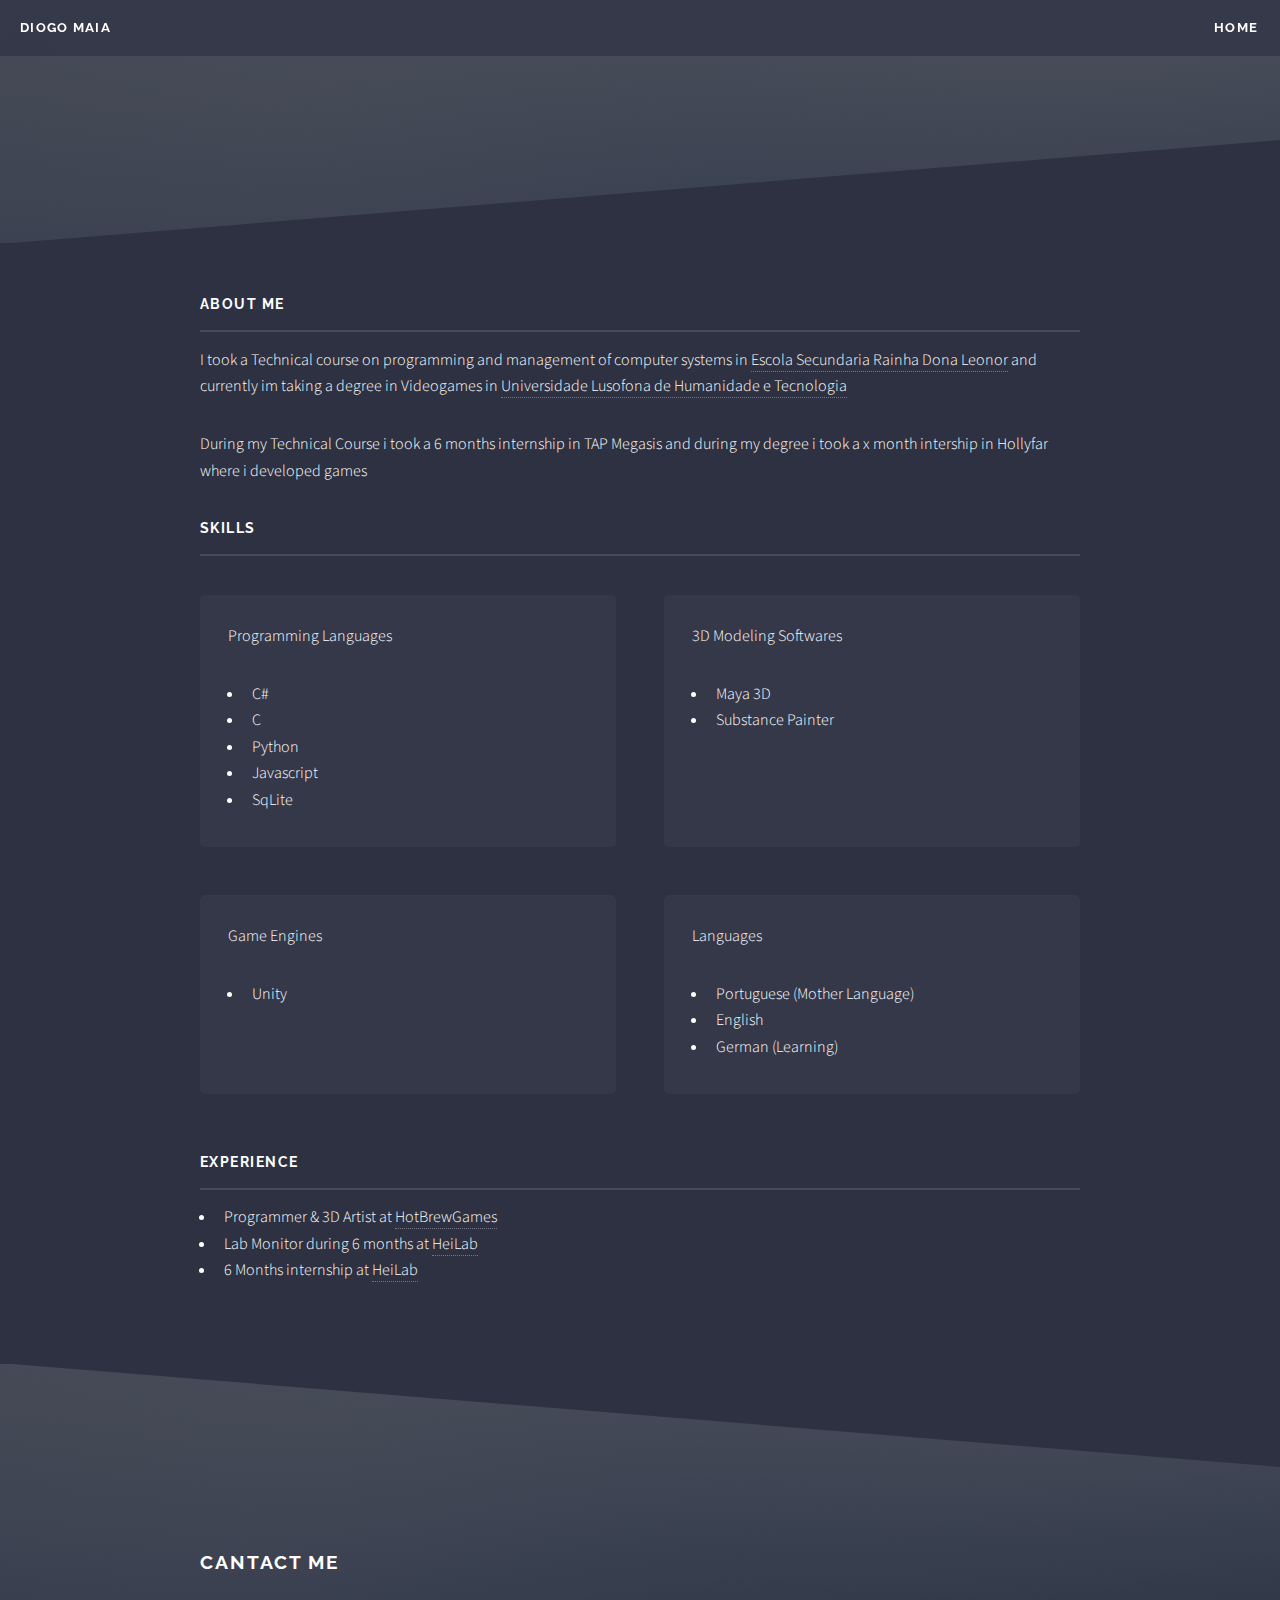
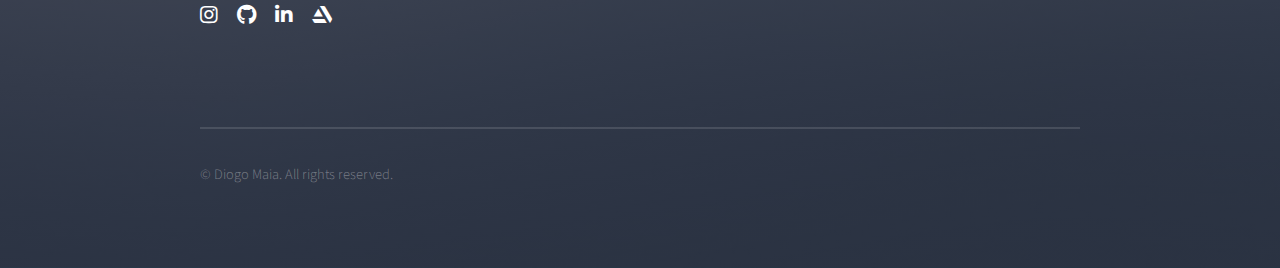
==== commit 46b6348a: "Updated" ====
--- a/aboutMe.html
+++ b/aboutMe.html
@@ -69,6 +69,14 @@
 												<li>Unity</li>
 											</ul>											
 										</article>
+										<article>
+											<p>Languages</p>
+											<ul>
+												<li>Portuguese (Mother Language)</li>
+												<li>English</li>
+												<li>German (Learning)</li>
+											</ul>
+										</article>
 									</section>
 									
 									<h3 class="major">Experience</h3>
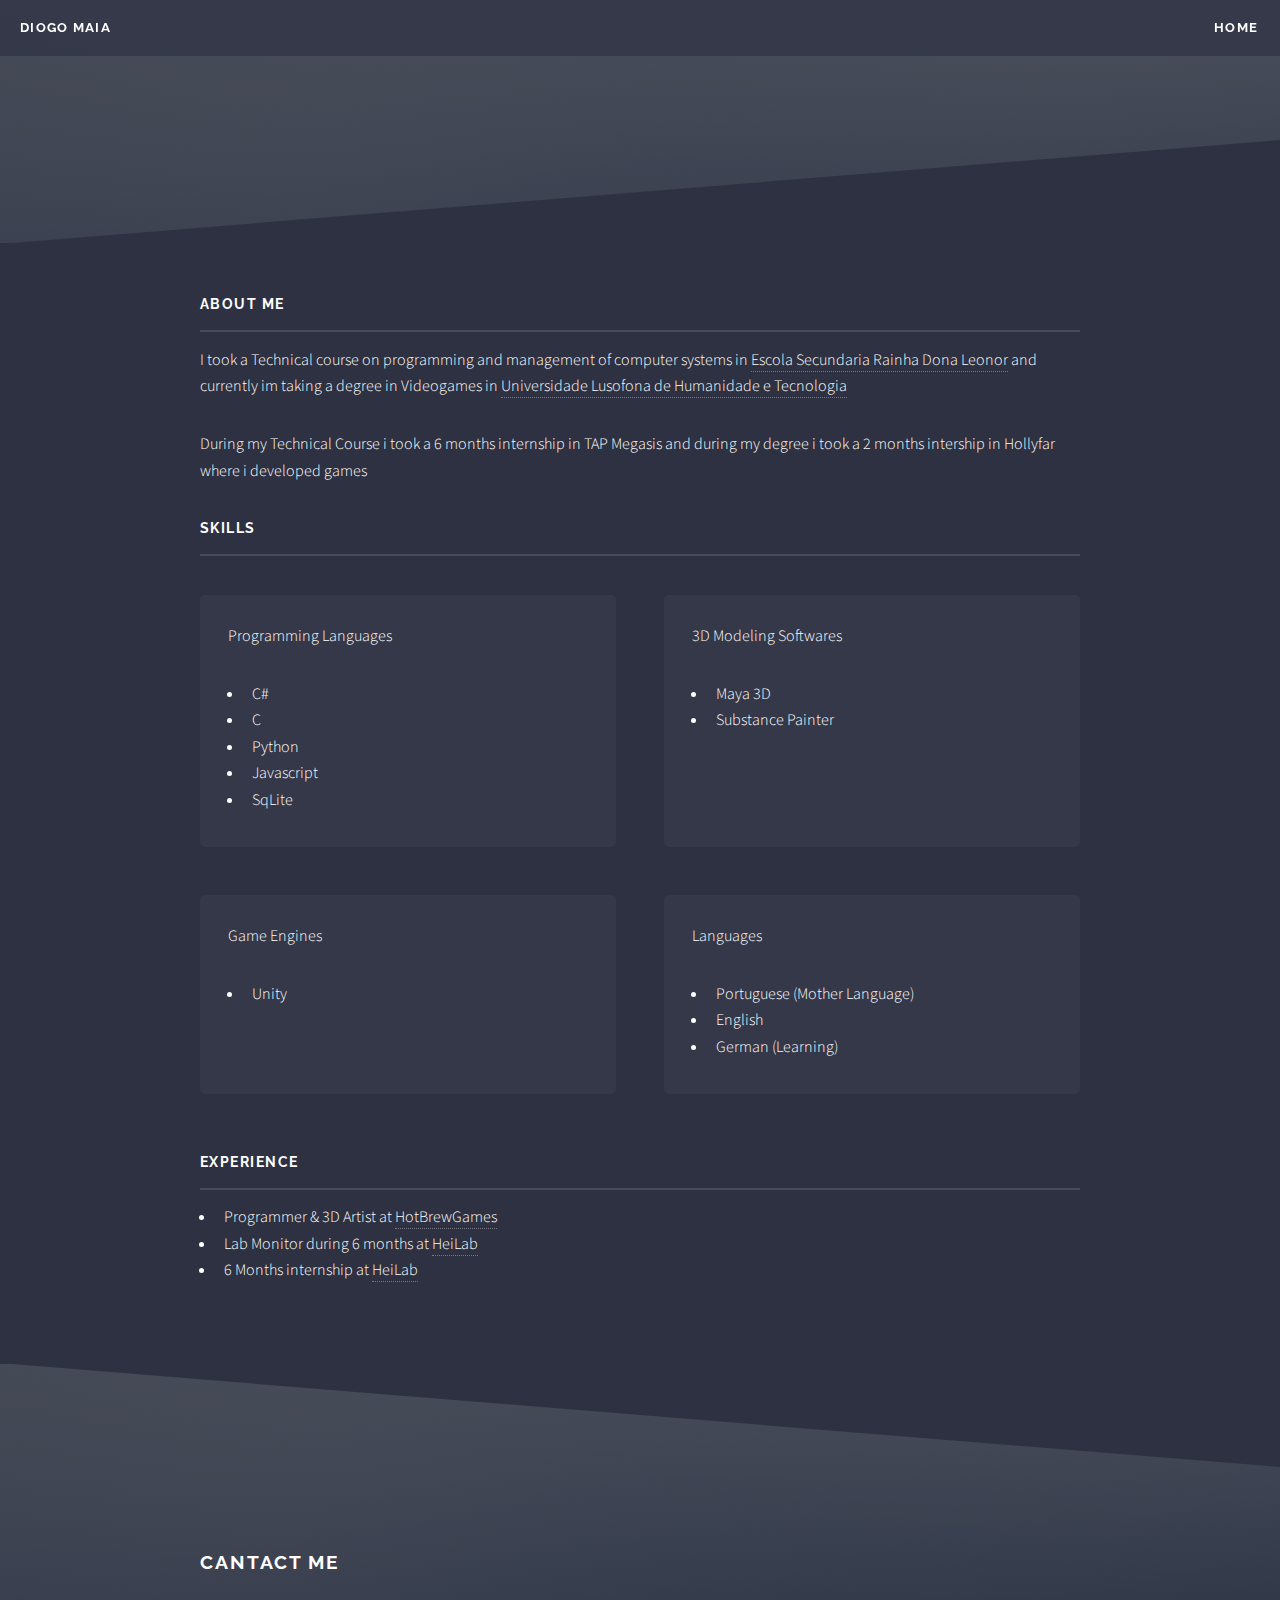
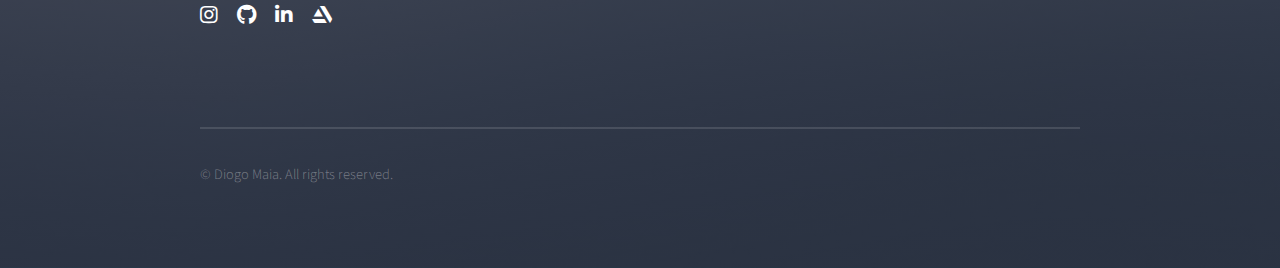
==== commit 09db5c4c: "added months" ====
--- a/aboutMe.html
+++ b/aboutMe.html
@@ -42,7 +42,7 @@
 									degree in Videogames in <a href="https://www.ulusofona.pt/">Universidade Lusofona de Humanidade e Tecnologia</a></p>
 
 									<p>During my Technical Course i took a 6 months internship in TAP Megasis and during my degree 
-										i took a x month intership in Hollyfar where i developed games </p>
+										i took a 2 months intership in Hollyfar where i developed games </p>
 
 									<h3 class="major">Skills</h3>
 									<section class="features">
